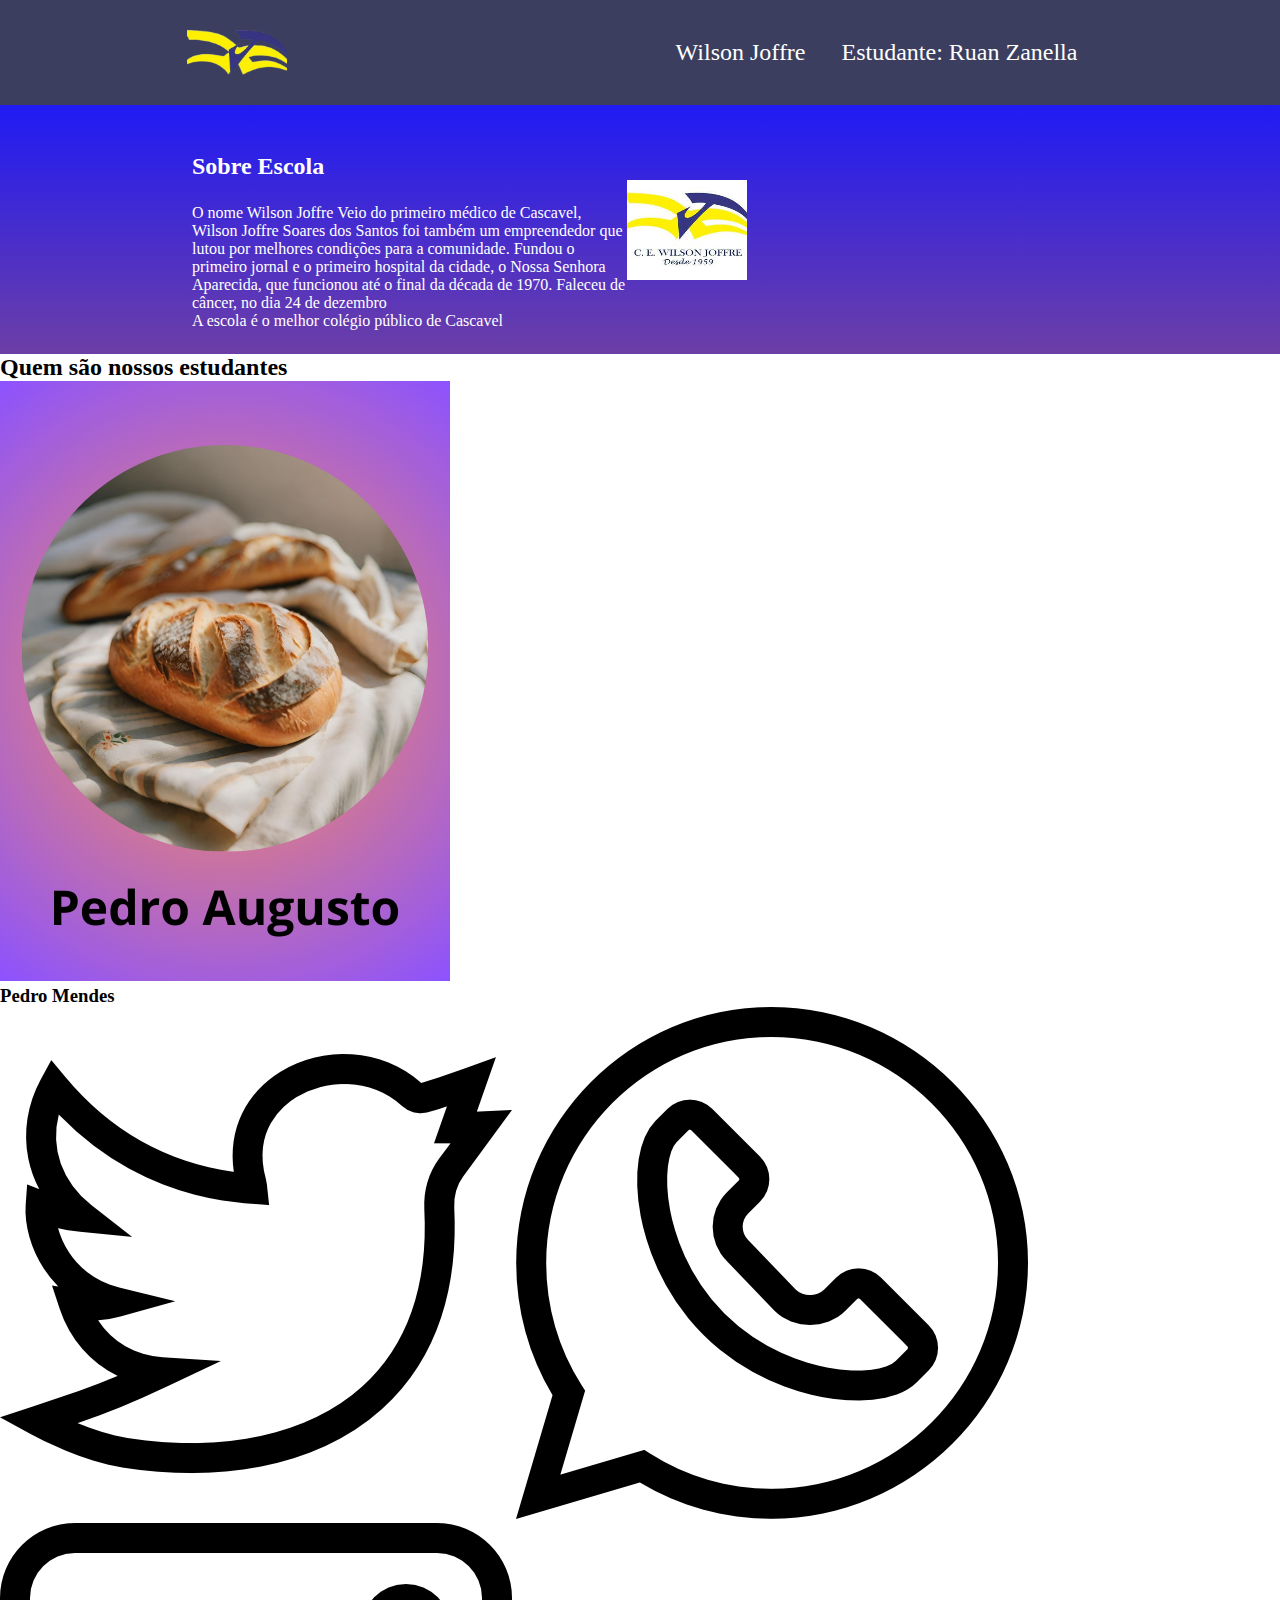
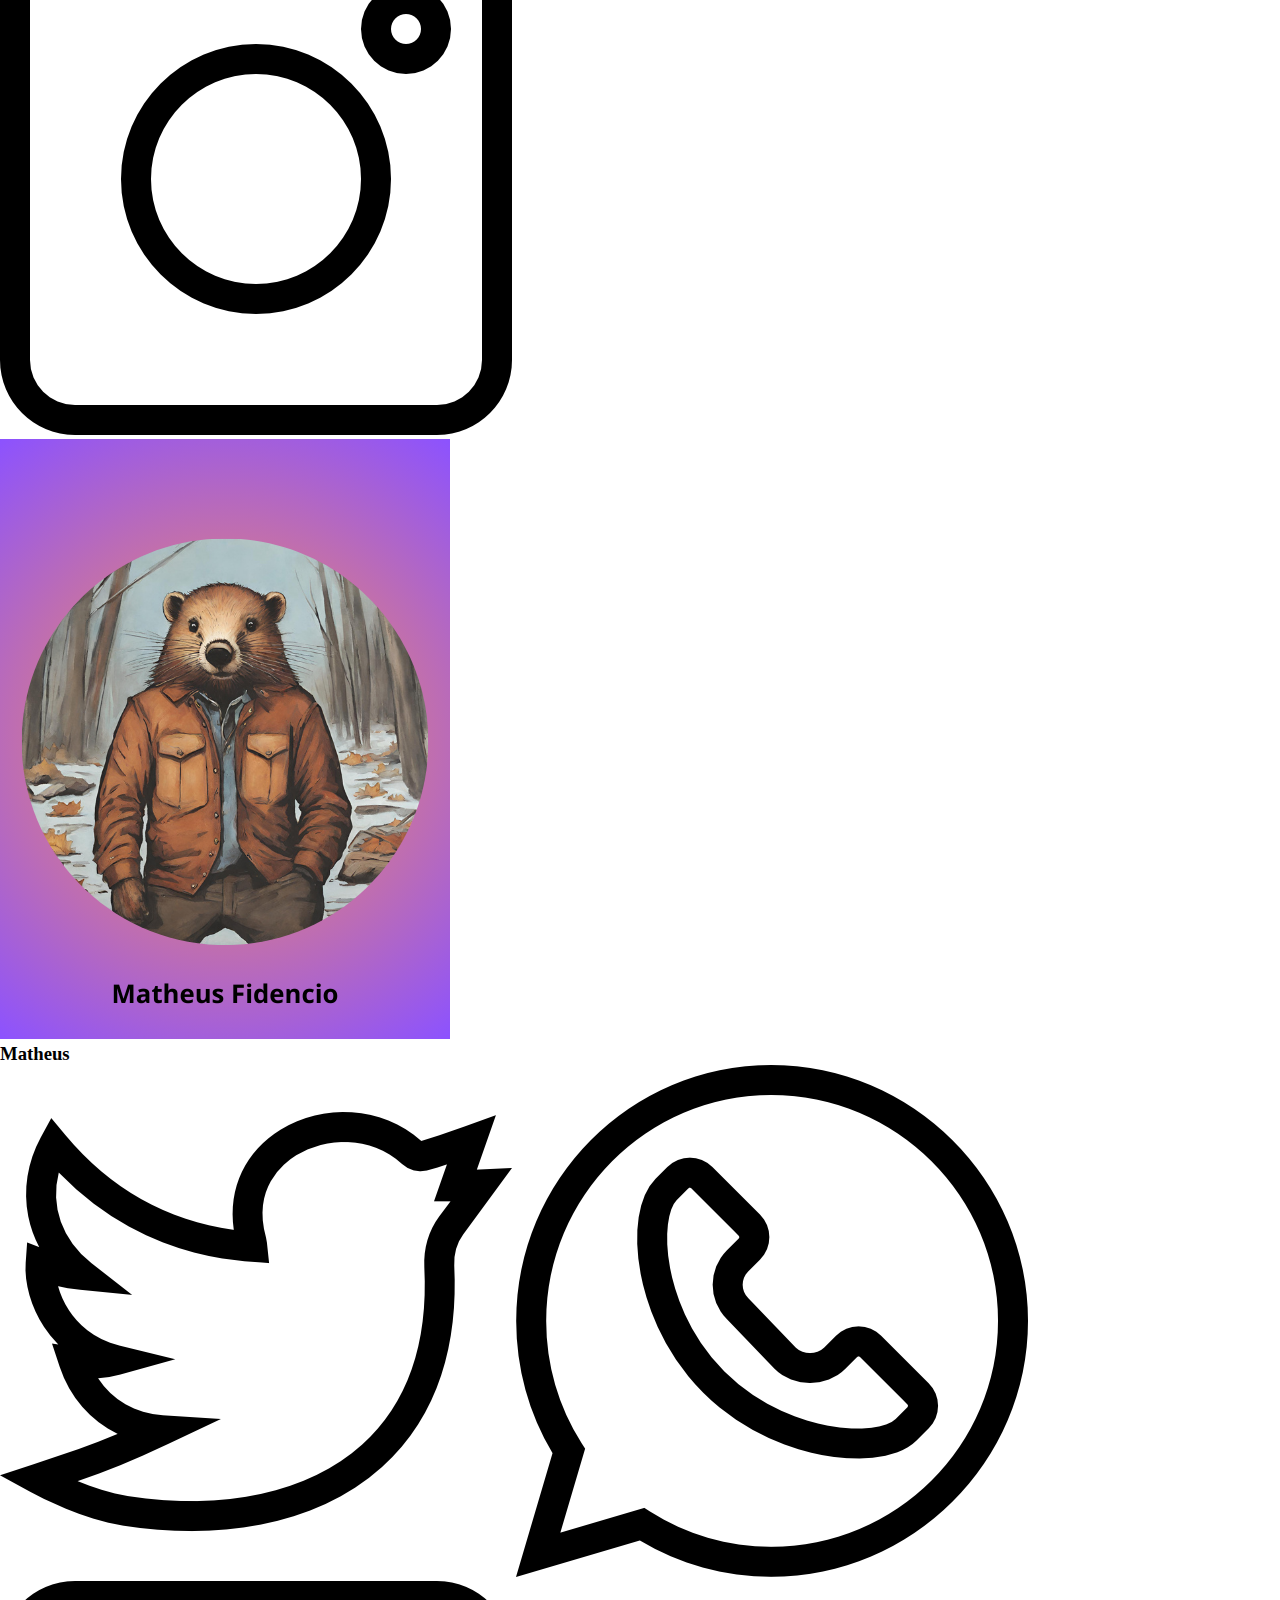
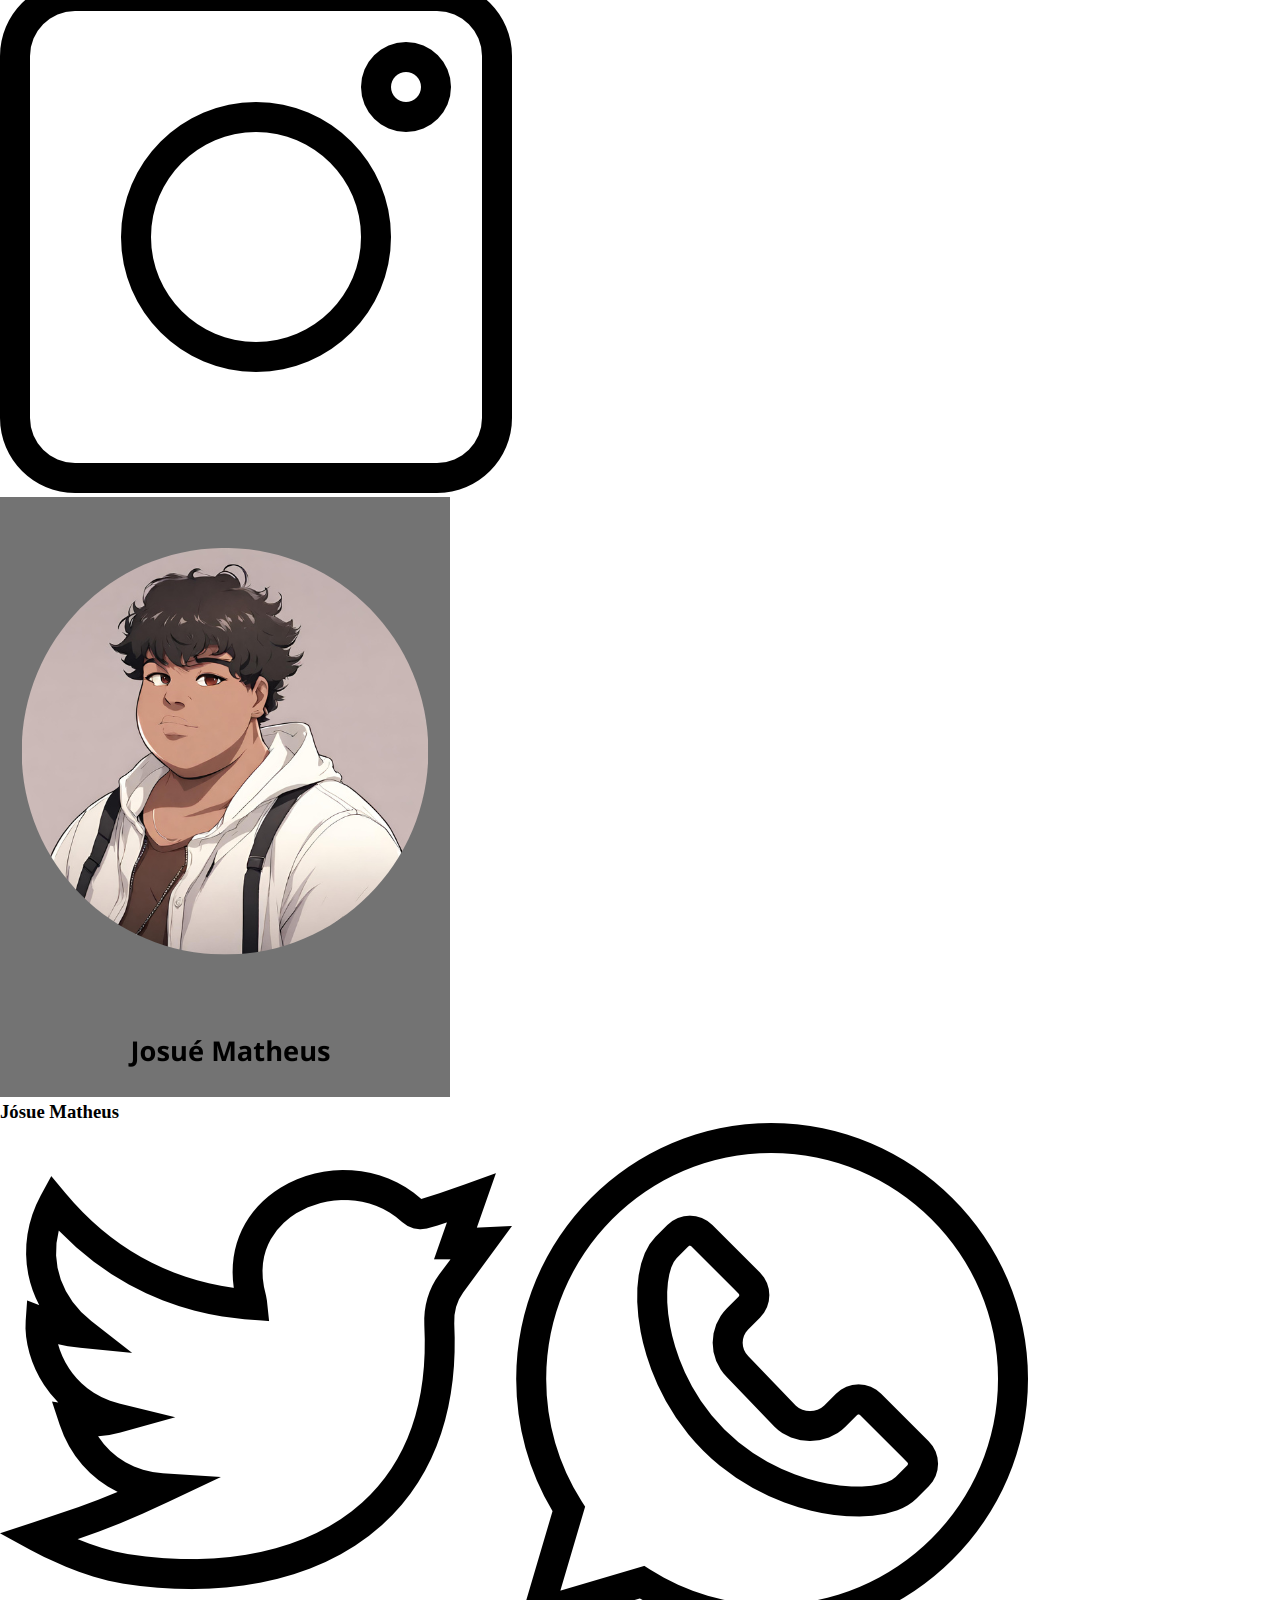
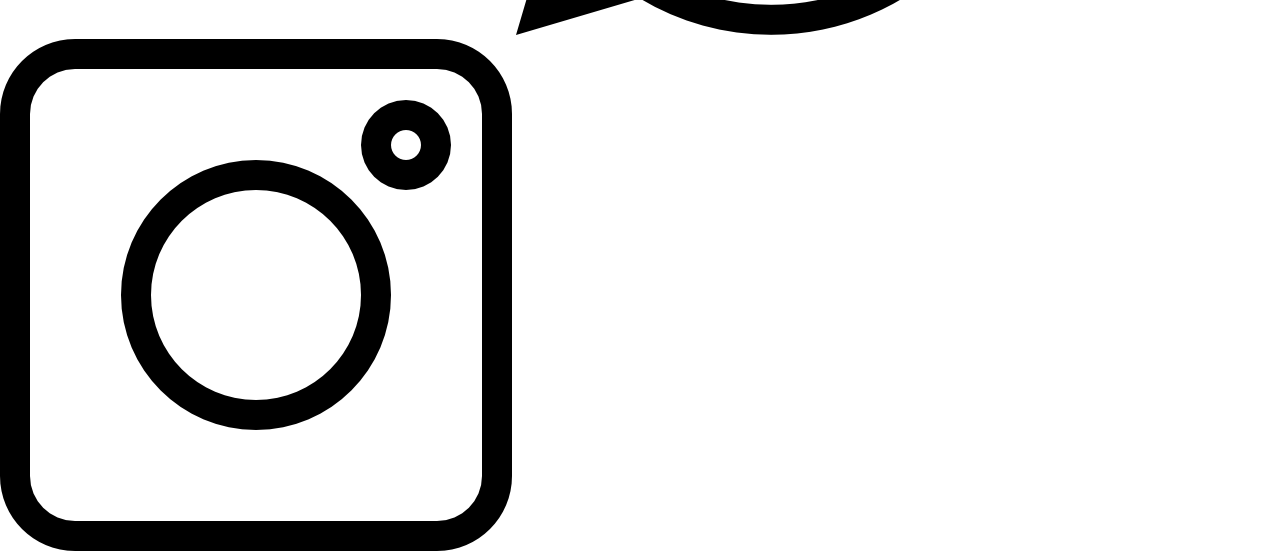
==== index.html @ 590acb81 "af" ====
<!DOCTYPE html>
<html lang="port-br">

<head>
    <meta charset="UTF-8">
    <meta name="viewport" content="width=device-width, initial-scale=1.0">
    <title>Wilson Joffre</title>
    <link rel="stylesheet" href="style.css">

</head>

<body>
    <header class="cabecario">
        <img class="imagem-cabecario" src=index-removebg-preview.png alt="Logo wilson joffre">
        <ul class="listacabecalho">
            <li class="itemlista">Wilson Joffre</li>
            <li class="itemlista">Estudante: Ruan Zanella</li>
        </ul>

    </header>
    <section class="escola">
        <div class="escoola-div-conteudo">
            <h2 class="escola-titulo"> Sobre Escola </h2>
            <p class="escola-texto-um">O nome Wilson Joffre Veio do primeiro médico de Cascavel, Wilson Joffre Soares
                dos
                Santos foi também um empreendedor que lutou por melhores condições para a comunidade. Fundou o primeiro
                jornal e o primeiro hospital da cidade, o Nossa Senhora Aparecida, que funcionou até o final da década
                de
                1970. Faleceu de câncer, no dia 24 de dezembro </p>
                <p class="escola-texto-dois">A escola é o melhor colégio público de Cascavel</p>

        </div>
        <img src="ín1dice.jpeg" alt="logo da escola" class="escolaimg">
    </section>
    <section class="estudante">
        <h2 class="estudante-titulo">Quem são nossos estudantes </h2>
        <div class="estudante-div">
            <img class="estudante-img" src="pedi9e.png" alt="">
            <h3 class="estudante-nome">Pedro Mendes</h3>
            <img src="twitter.png" alt="" class="estudante-icone">
            <img src="whatsapp.png" alt="" class="estudante-icone">
            <img src="instagram.png" alt="" class="estudante-icone">
        </div>
        <div class="estudante-div">
            <img class="estudante-img" src="Castor.png" alt="">
            <h3 class="estudante-nome">Matheus</h3>
            <img src="twitter.png" alt="" class="estudante-icone">
            <img src="whatsapp.png" alt="" class="estudante-icone">
            <img src="instagram.png" alt="" class="estudante-icone">
        </div>
        <div class="estudante-div">
            <img class="estudante-img" src="JOJO.png" alt="">
            <h3 class="estudante-nome"> Jósue Matheus</h3>
            <img src="twitter.png" alt="" class="estudante-icone">
            <img src="whatsapp.png" alt="" class="estudante-icone">
            <img src="instagram.png" alt="" class="estudante-icone">
        </div>

    </section>
</body>

</html>
---- style.css ----
*{
    margin: 0;
    padding: 0;

}

:root{
--amarelo:#4E4F32;
--midamarelo:#EBEF31;
--amarelomeio:#C8CB1F;
--Azul:#282FD7;

}
.cabecario{
    background-color:#3B3E5E;
    display: flex;
    justify-content: space-around;
    padding: 24px 0;
    align-items: center;
    color: #FFFFFF;


}
 .imagem-cabecario{
width: 100px

 }
 .itemlista {
    display: inline-block;
    margin: 0 16px;
    font-size: 24px;

 }
 .escolaimg{
    width: 120px;
    height: 100px;


 }
 .escola{
    background-image:linear-gradient( #201BF4, #6C3EA6);
    display: flex;
    align-items: center;
    padding: 24px 0;
    color:#FFFFFF;
    padding-left: 15%;
    
 }
.escoola-div-conteudo{

   width: 40%;

}
.escola-titulo{

   padding: 24px 0;

}
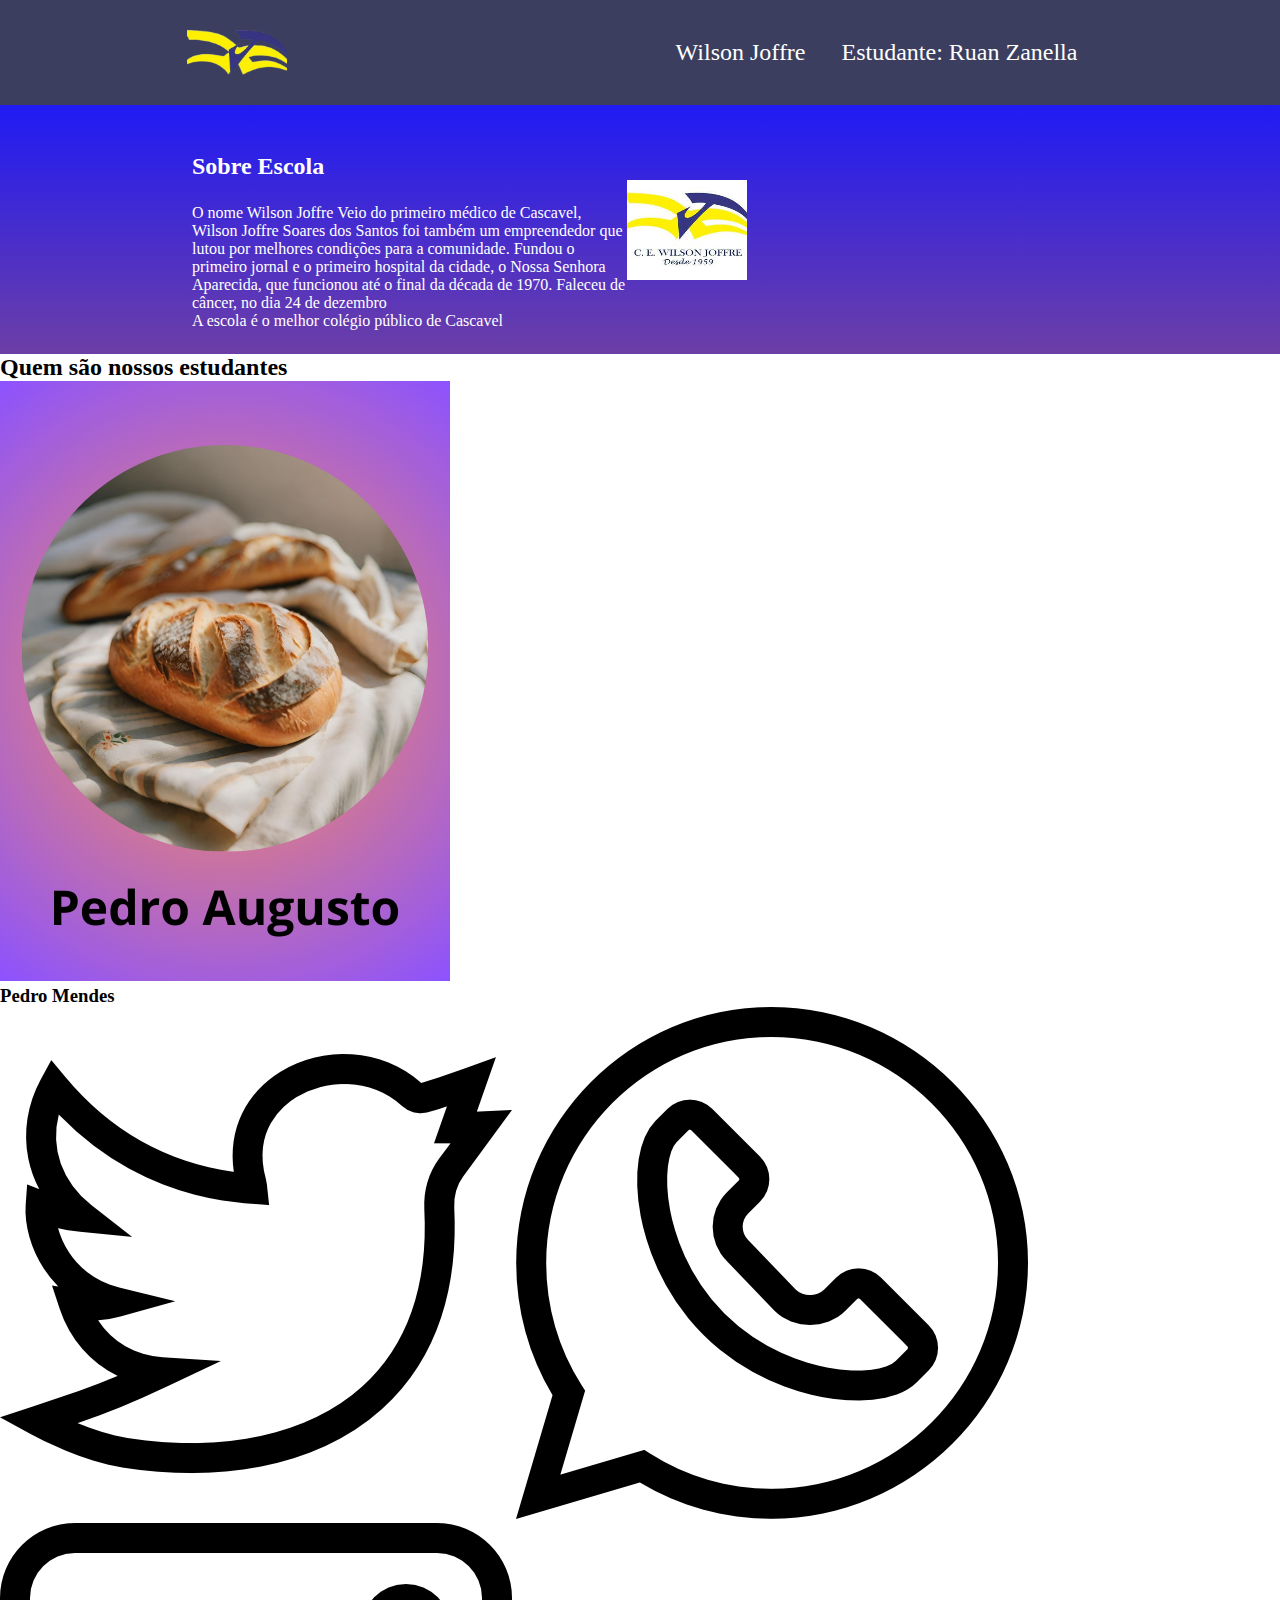
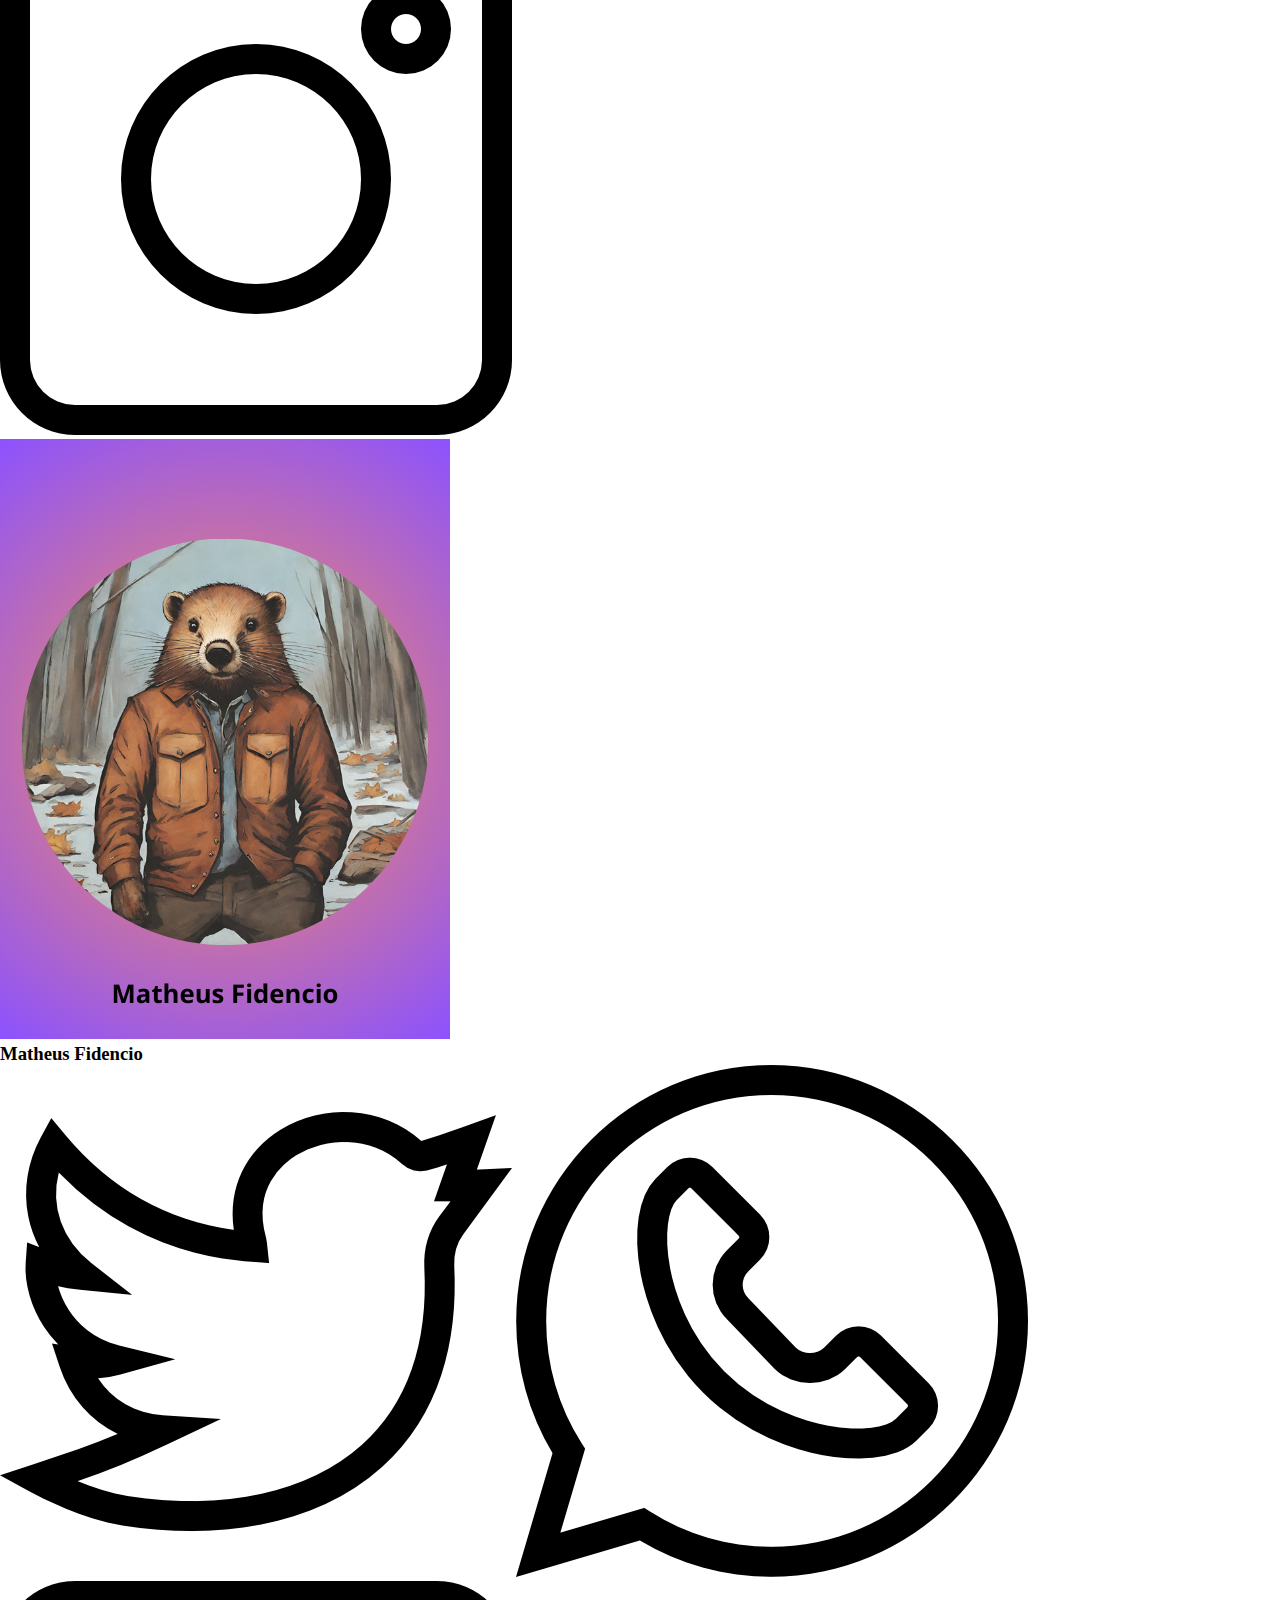
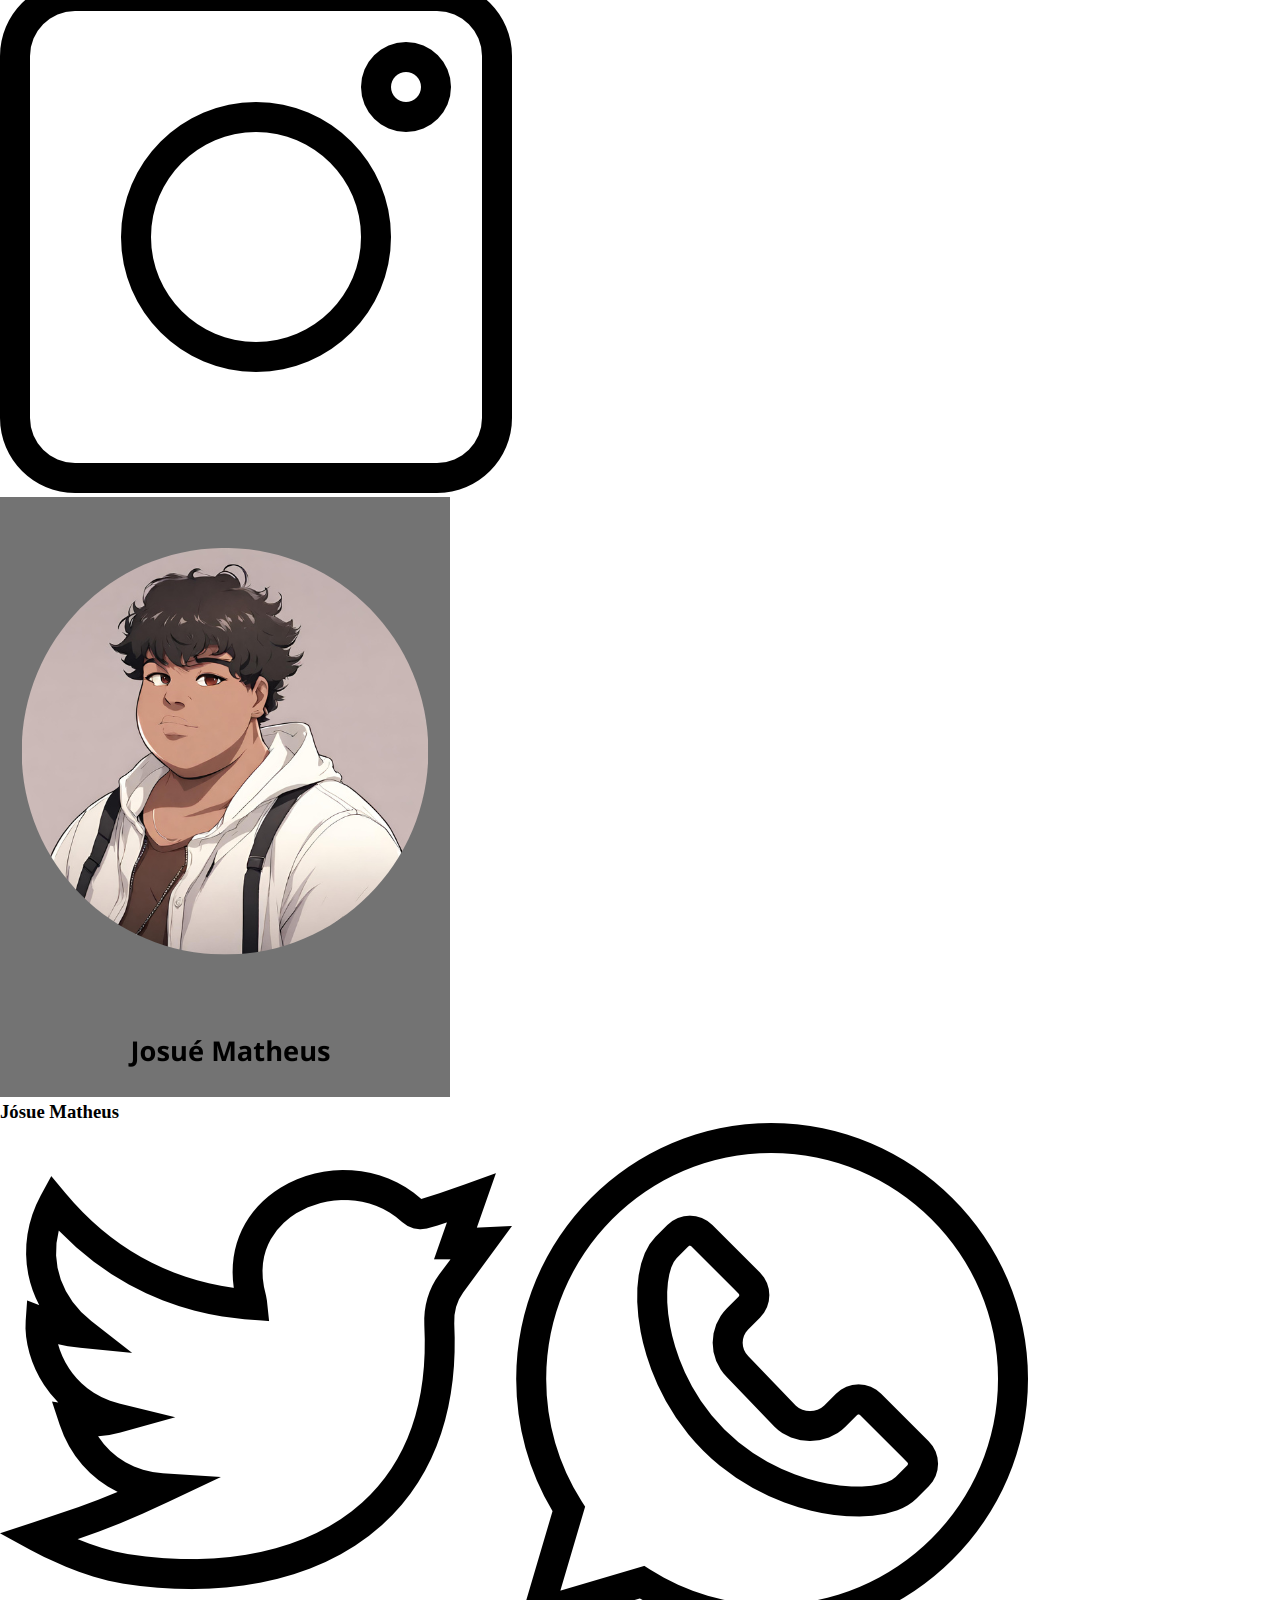
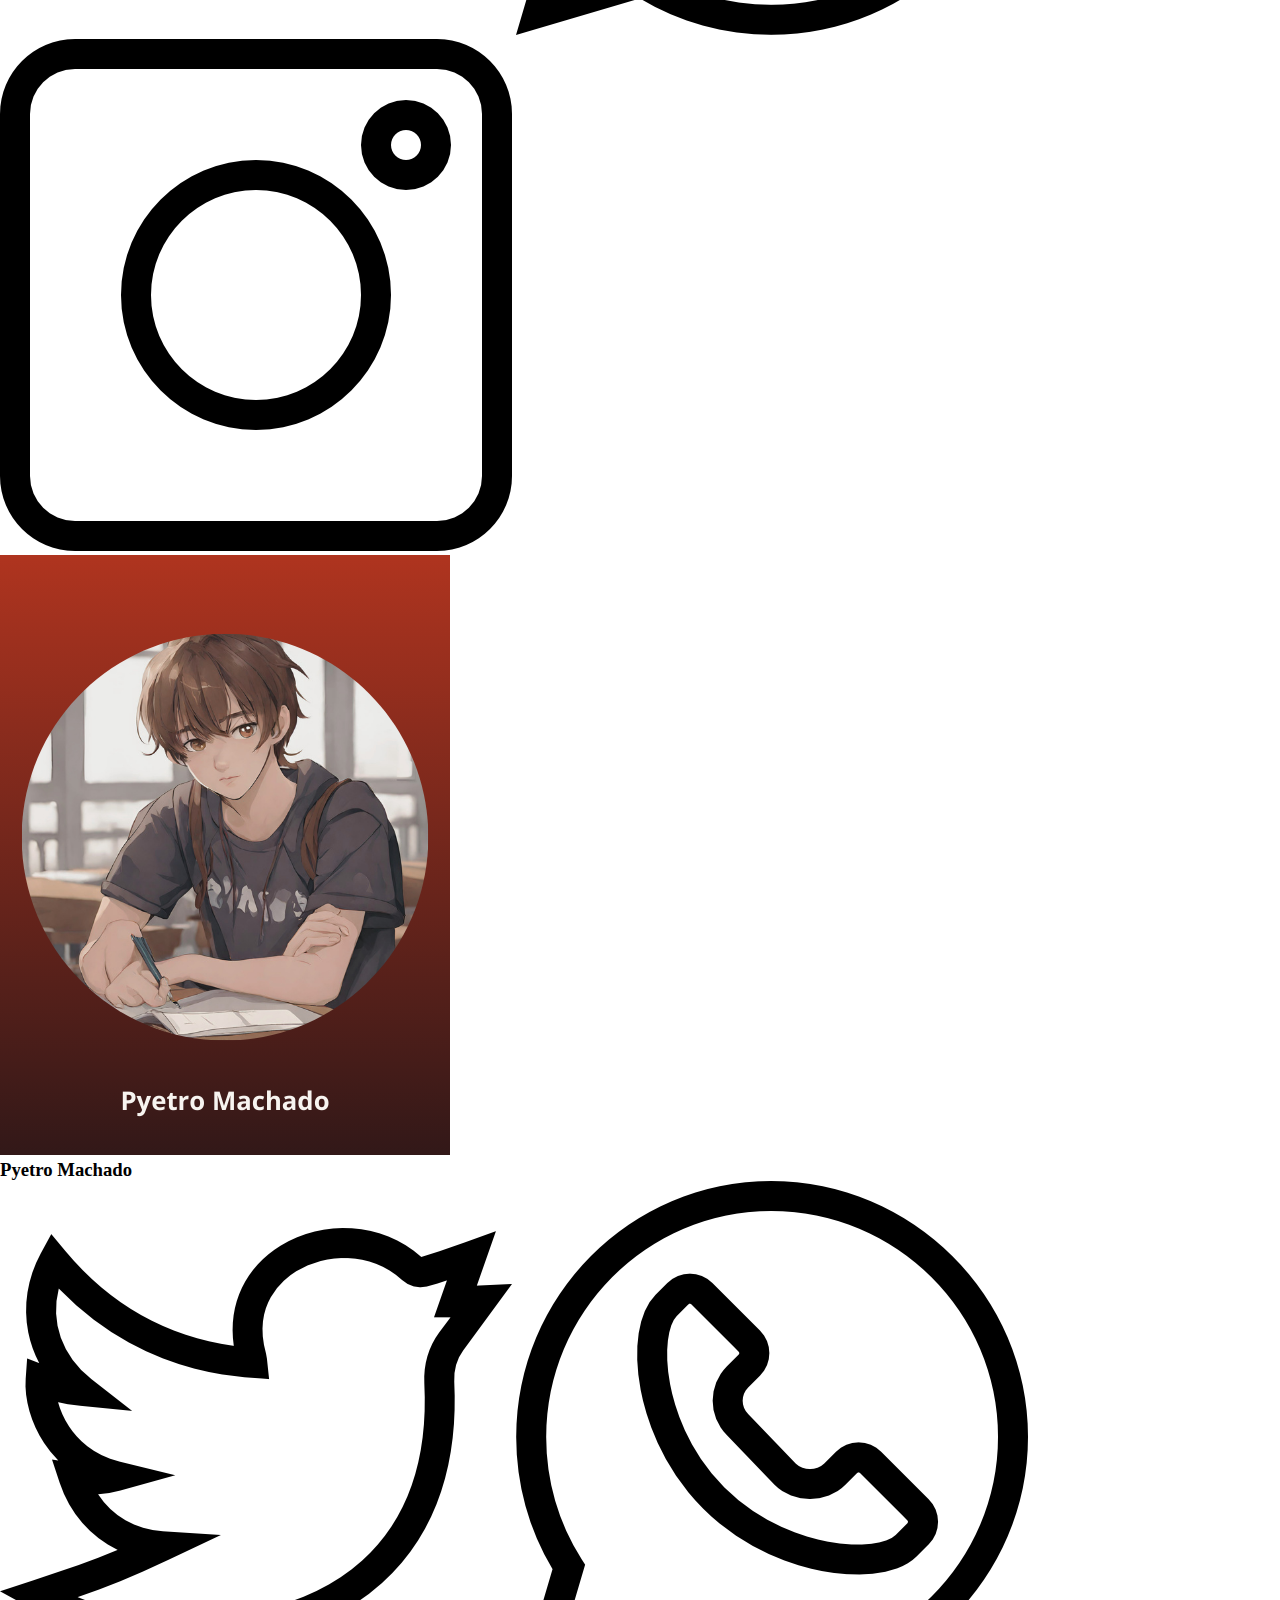
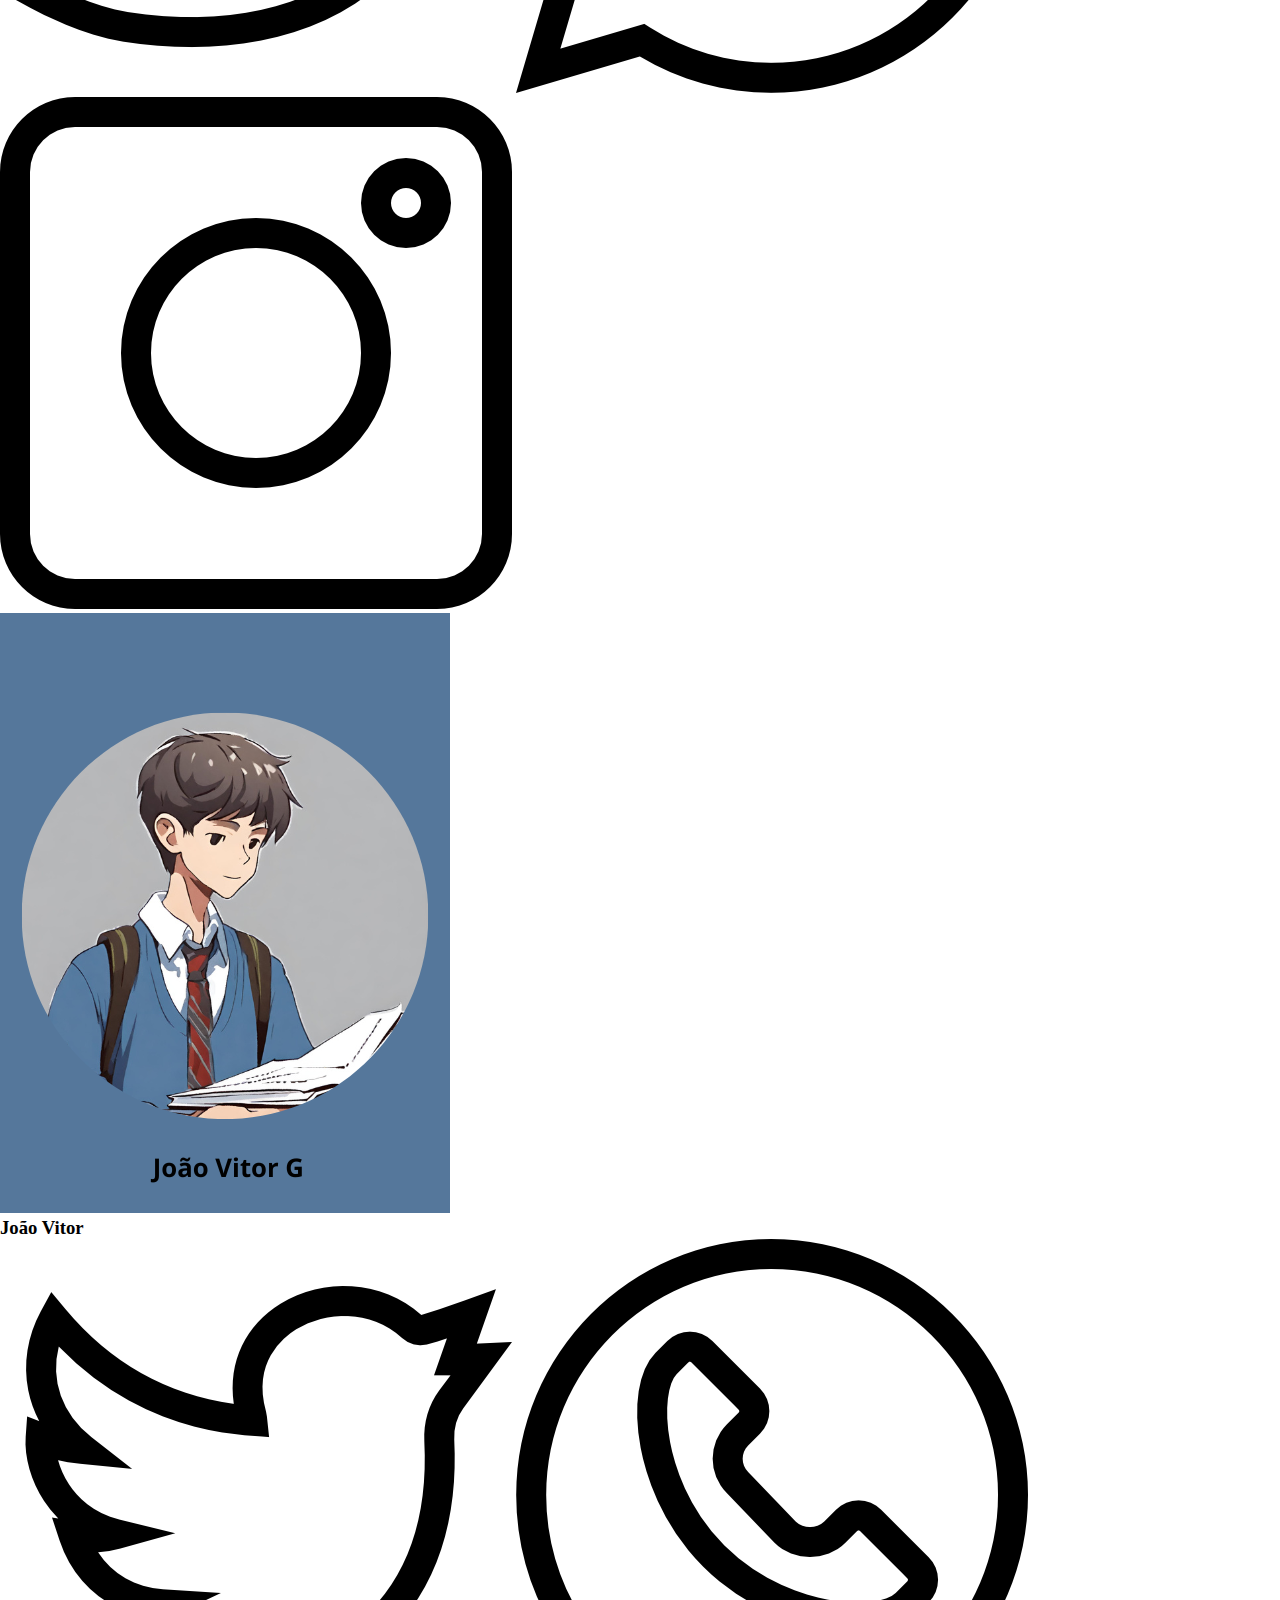
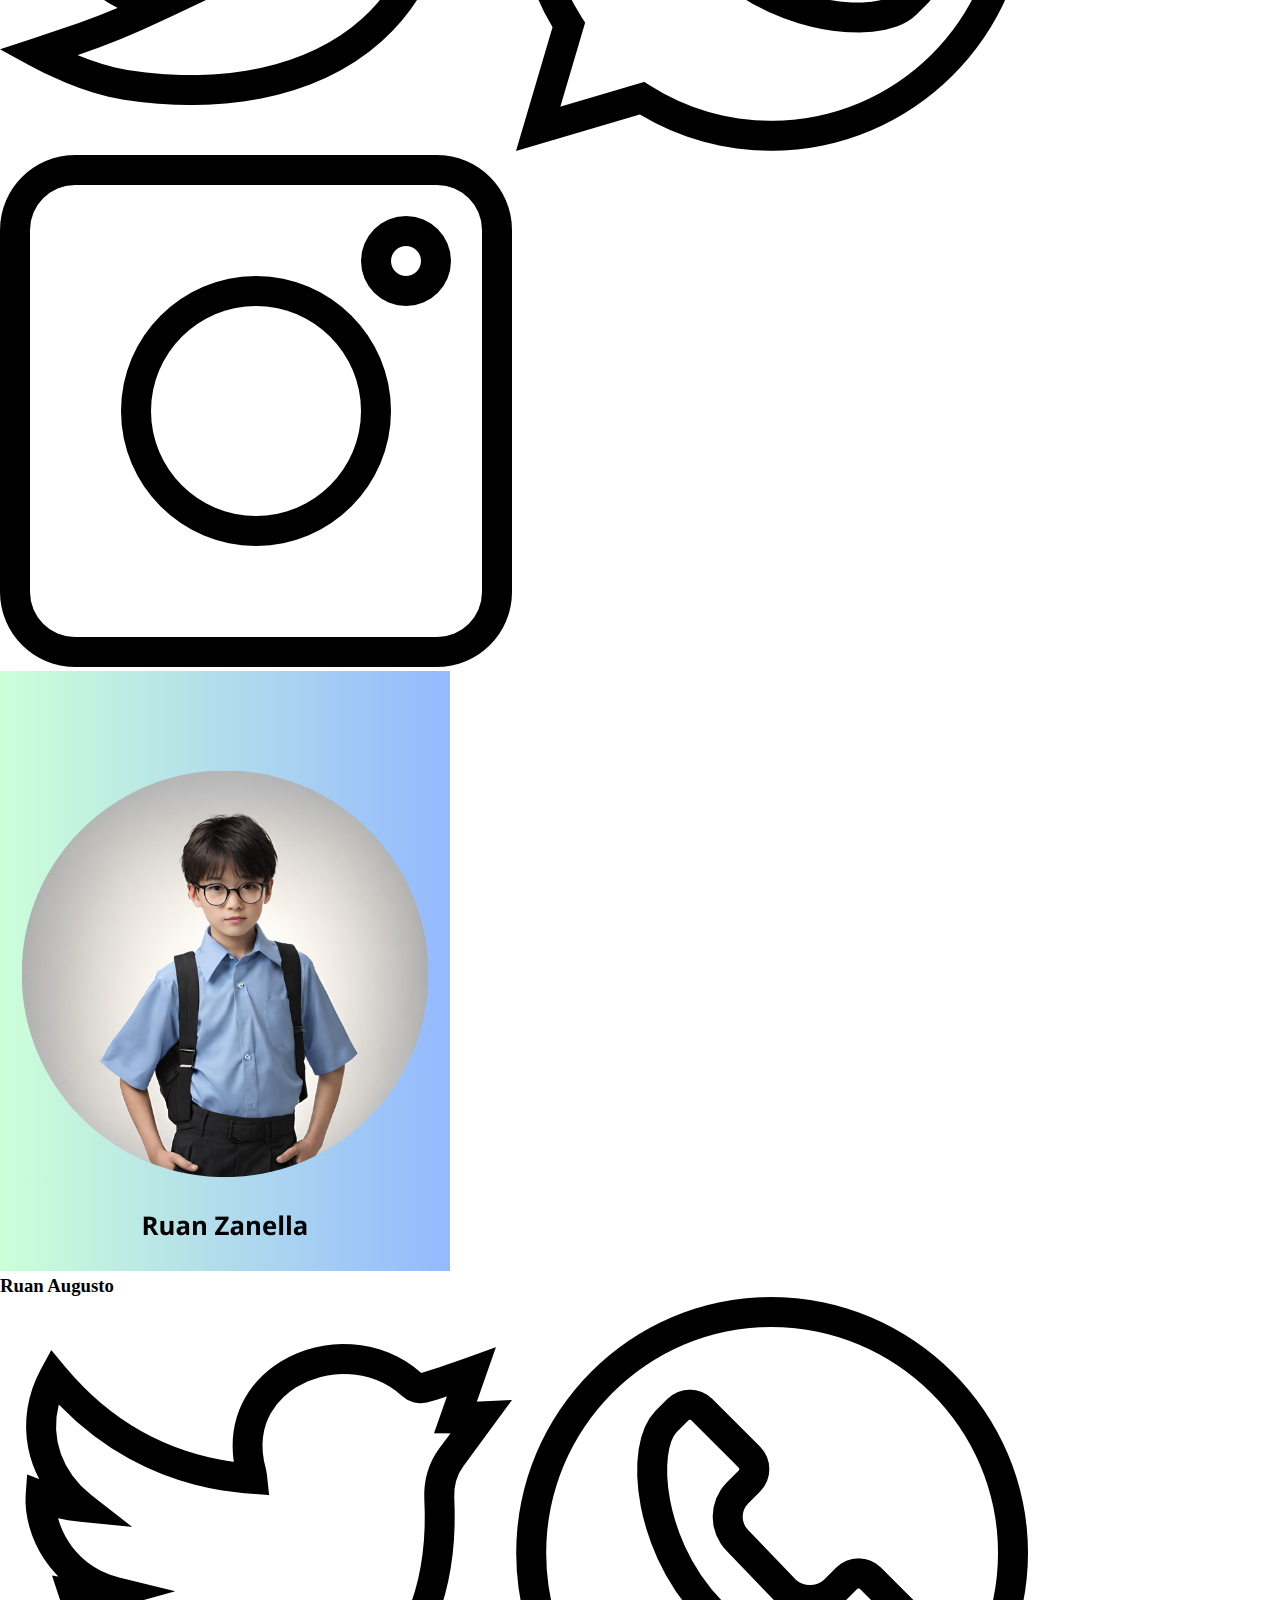
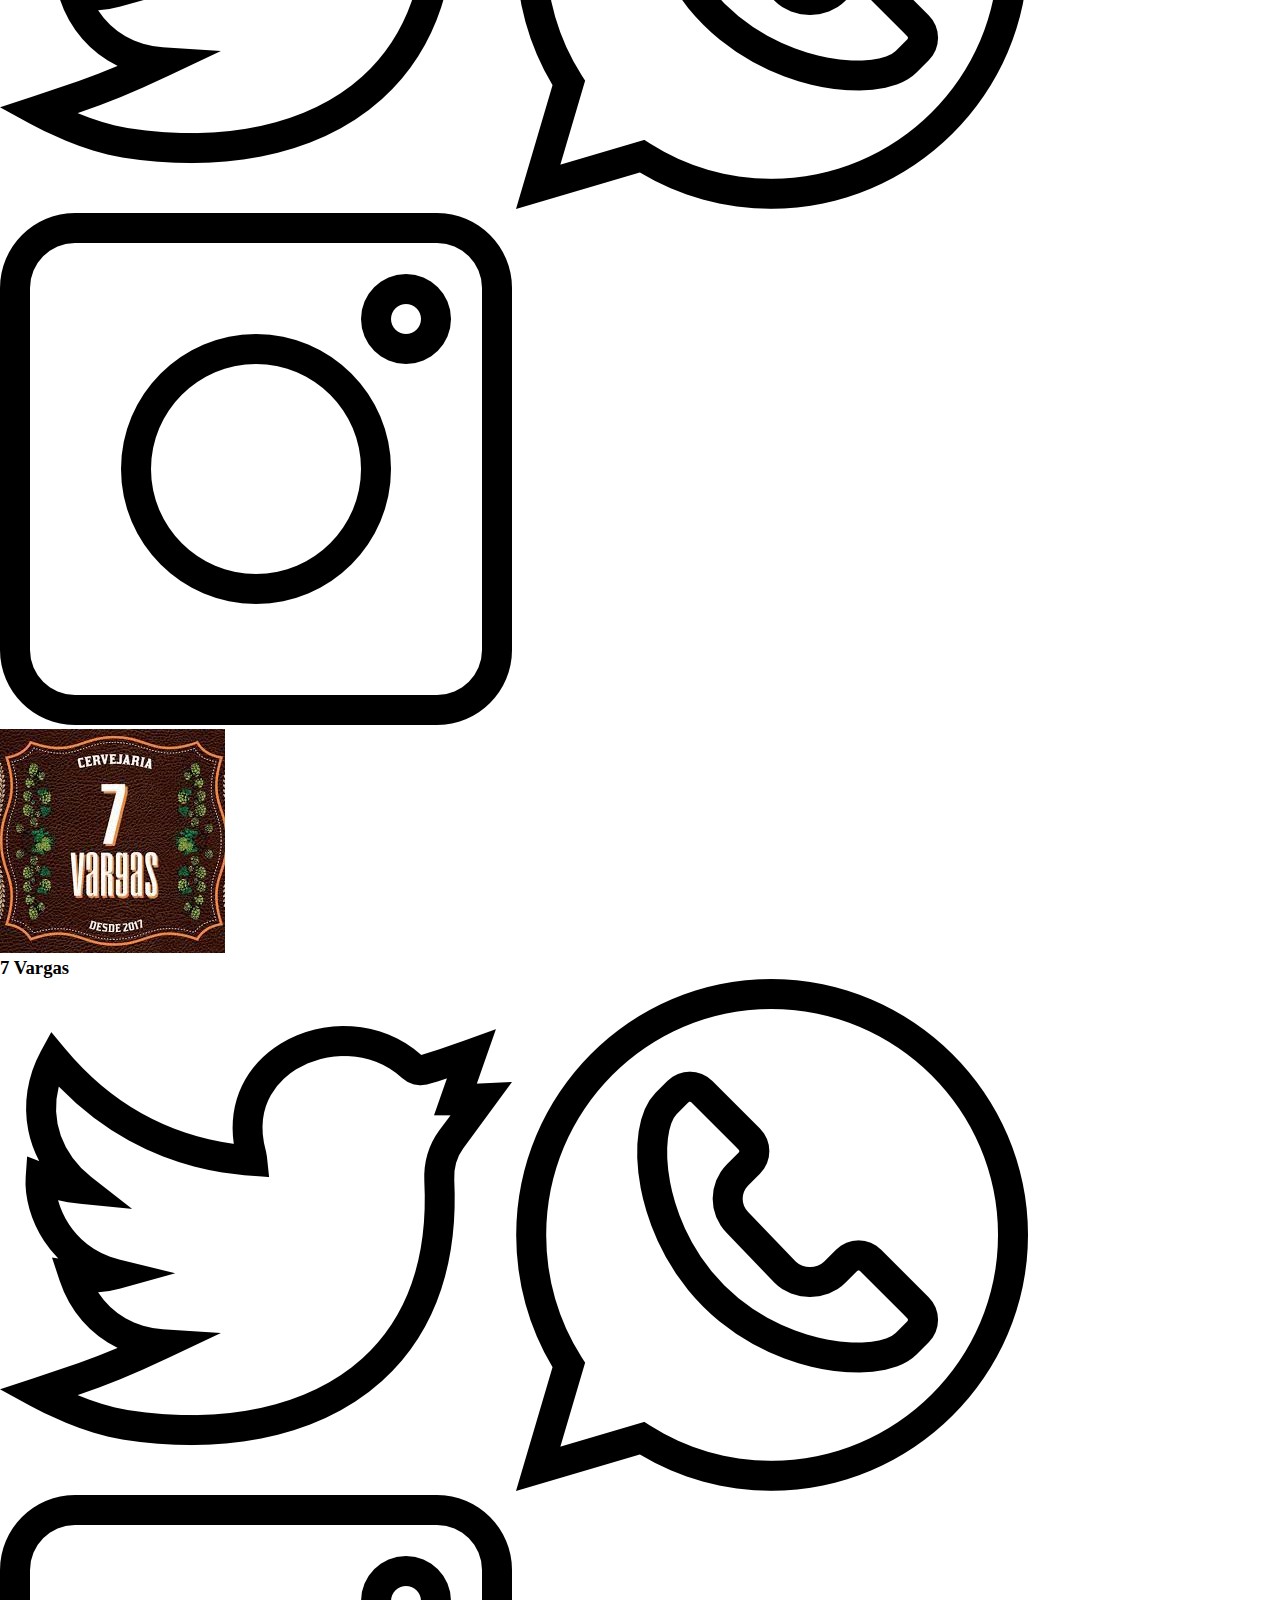
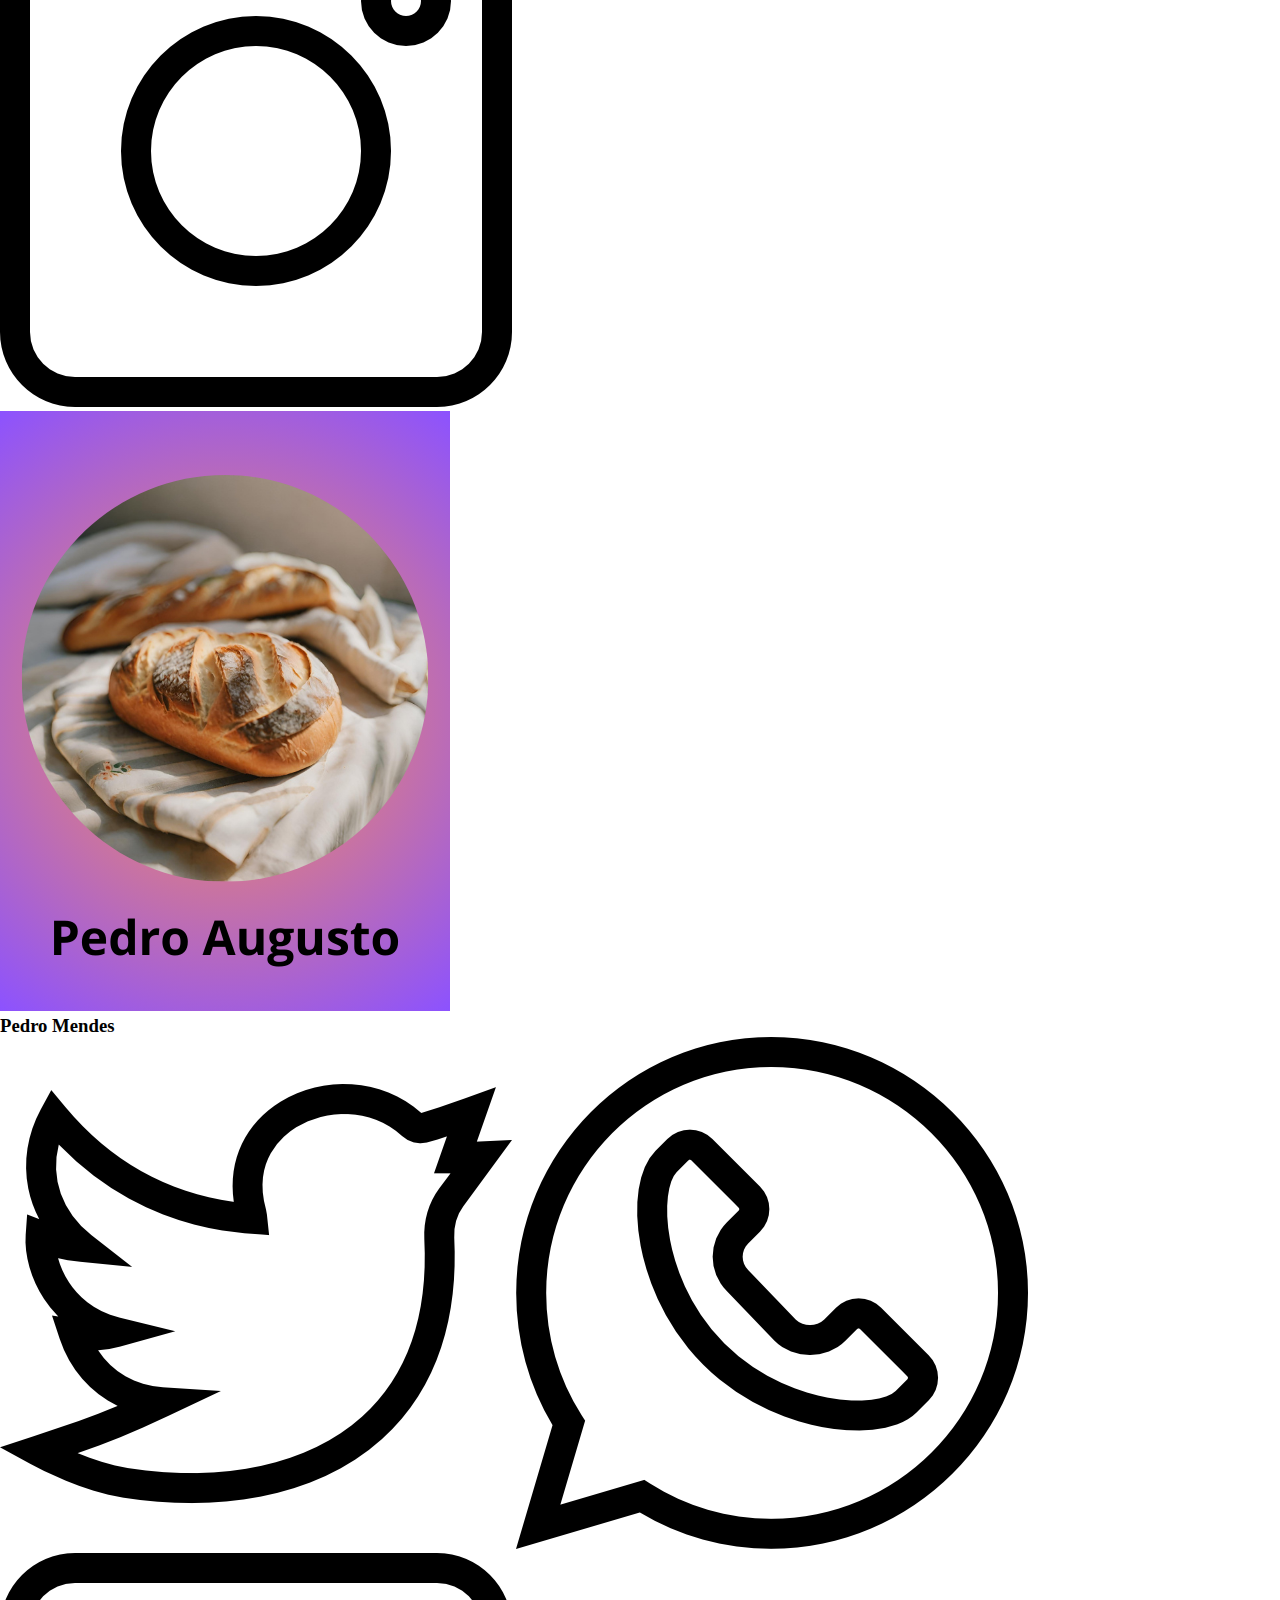
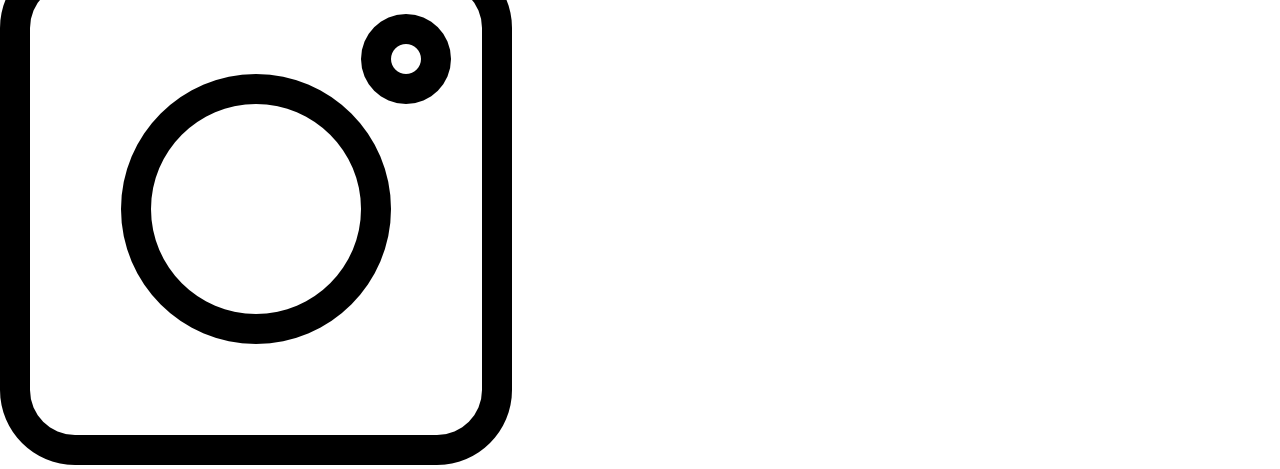
==== commit 850d38a5: "retre" ====
--- a/index.html
+++ b/index.html
@@ -43,7 +43,7 @@
         </div>
         <div class="estudante-div">
             <img class="estudante-img" src="Castor.png" alt="">
-            <h3 class="estudante-nome">Matheus</h3>
+            <h3 class="estudante-nome">Matheus Fidencio </h3>
             <img src="twitter.png" alt="" class="estudante-icone">
             <img src="whatsapp.png" alt="" class="estudante-icone">
             <img src="instagram.png" alt="" class="estudante-icone">
@@ -55,6 +55,41 @@
             <img src="whatsapp.png" alt="" class="estudante-icone">
             <img src="instagram.png" alt="" class="estudante-icone">
         </div>
+        <div class="estudante-div">
+            <img class="estudante-img" src="Pyetro.png" alt="">
+            <h3 class="estudante-nome">Pyetro Machado</h3>
+            <img src="twitter.png" alt="" class="estudante-icone">
+            <img src="whatsapp.png" alt="" class="estudante-icone">
+            <img src="instagram.png" alt="" class="estudante-icone">
+        </div>
+        <div class="estudante-div">
+            <img class="estudante-img" src="Joao vitor g (1).png" alt="">
+            <h3 class="estudante-nome">João Vitor</h3>
+            <img src="twitter.png" alt="" class="estudante-icone">
+            <img src="whatsapp.png" alt="" class="estudante-icone">
+            <img src="instagram.png" alt="" class="estudante-icone">
+        </div>
+        <div class="estudante-div">
+            <img class="estudante-img" src="Ruan.png" alt="">
+            <h3 class="estudante-nome">Ruan Augusto</h3>
+            <img src="twitter.png" alt="" class="estudante-icone">
+            <img src="whatsapp.png" alt="" class="estudante-icone">
+            <img src="instagram.png" alt="" class="estudante-icone">
+        </div>
+        <div class="estudante-div">
+            <img class="estudante-img" src="download.jpeg" alt="">
+            <h3 class="estudante-nome">7 Vargas</h3>
+            <img src="twitter.png" alt="" class="estudante-icone">
+            <img src="whatsapp.png" alt="" class="estudante-icone">
+            <img src="instagram.png" alt="" class="estudante-icone">
+        </div>
+        <div class="estudante-div">
+            <img class="estudante-img" src="pedi9e.png" alt="">
+            <h3 class="estudante-nome">Pedro Mendes</h3>
+            <img src="twitter.png" alt="" class="estudante-icone">
+            <img src="whatsapp.png" alt="" class="estudante-icone">
+            <img src="instagram.png" alt="" class="estudante-icone">
+        </div>
 
     </section>
 </body>
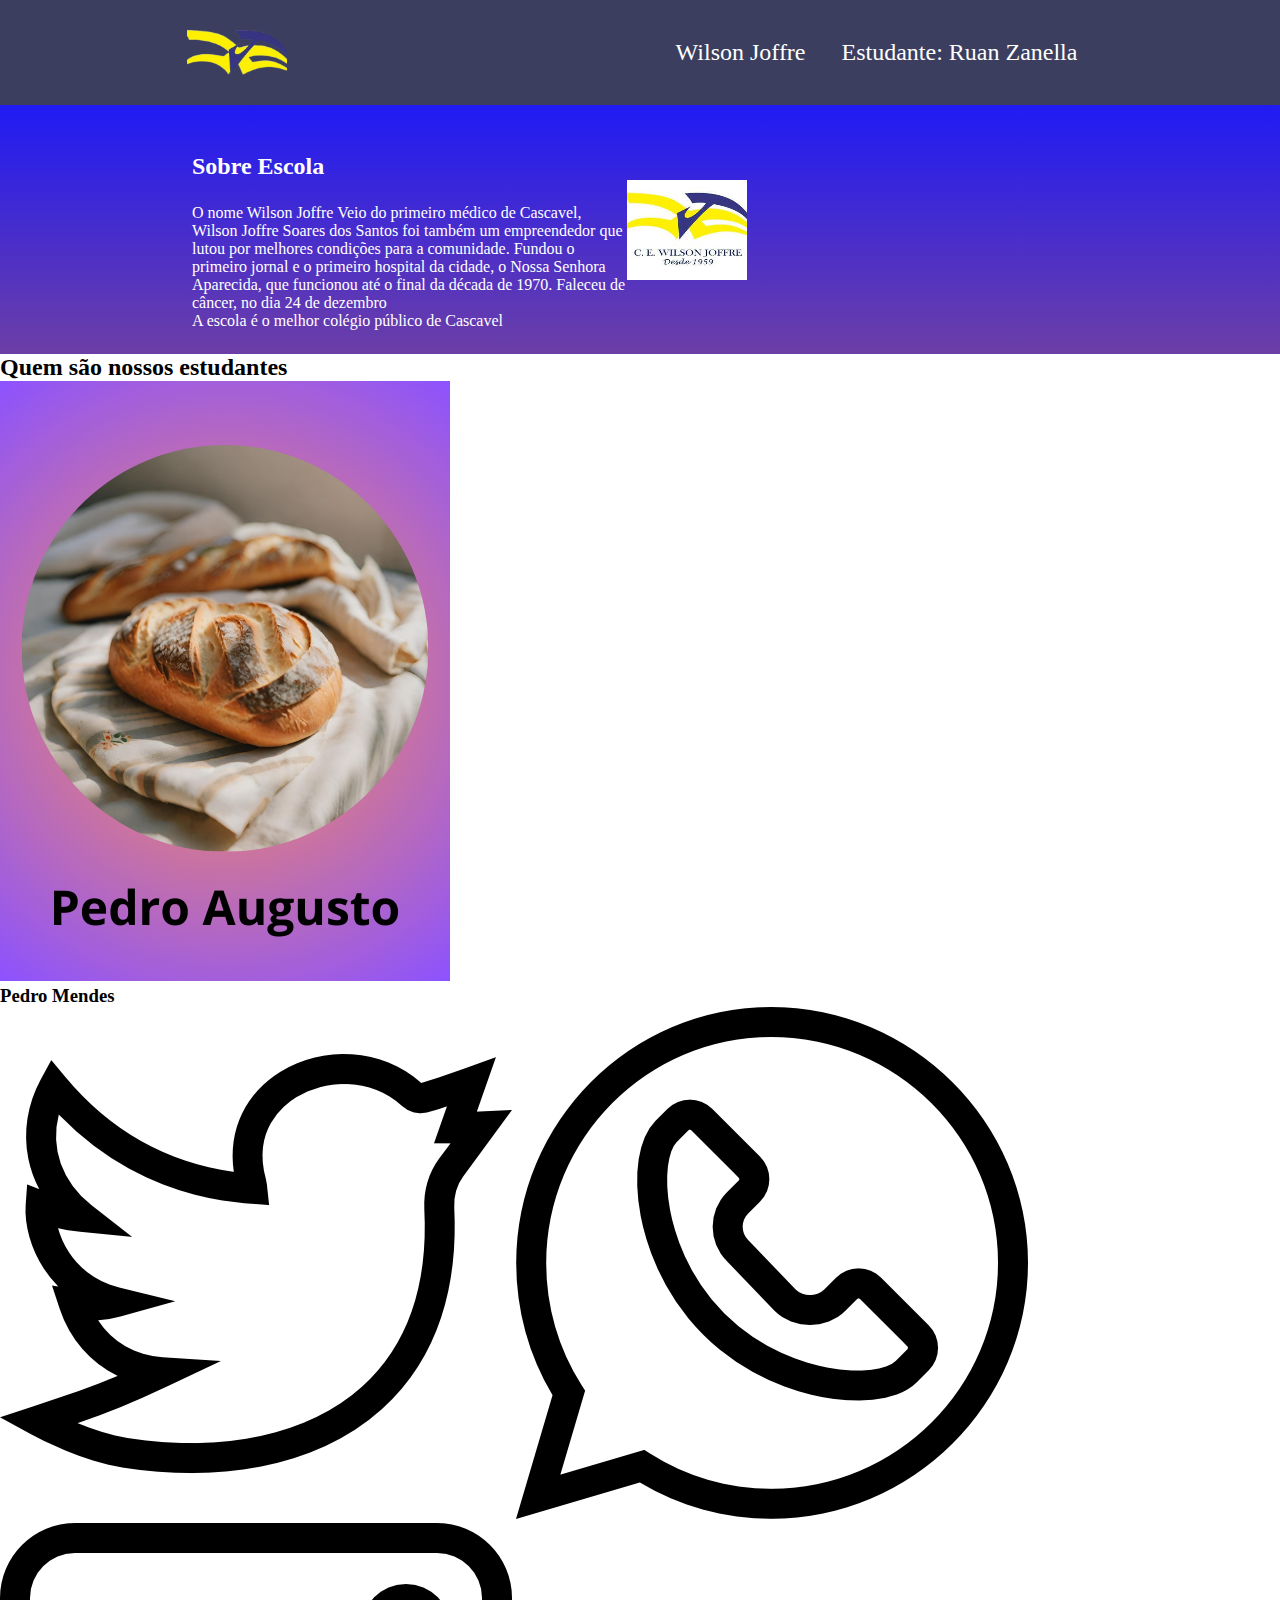
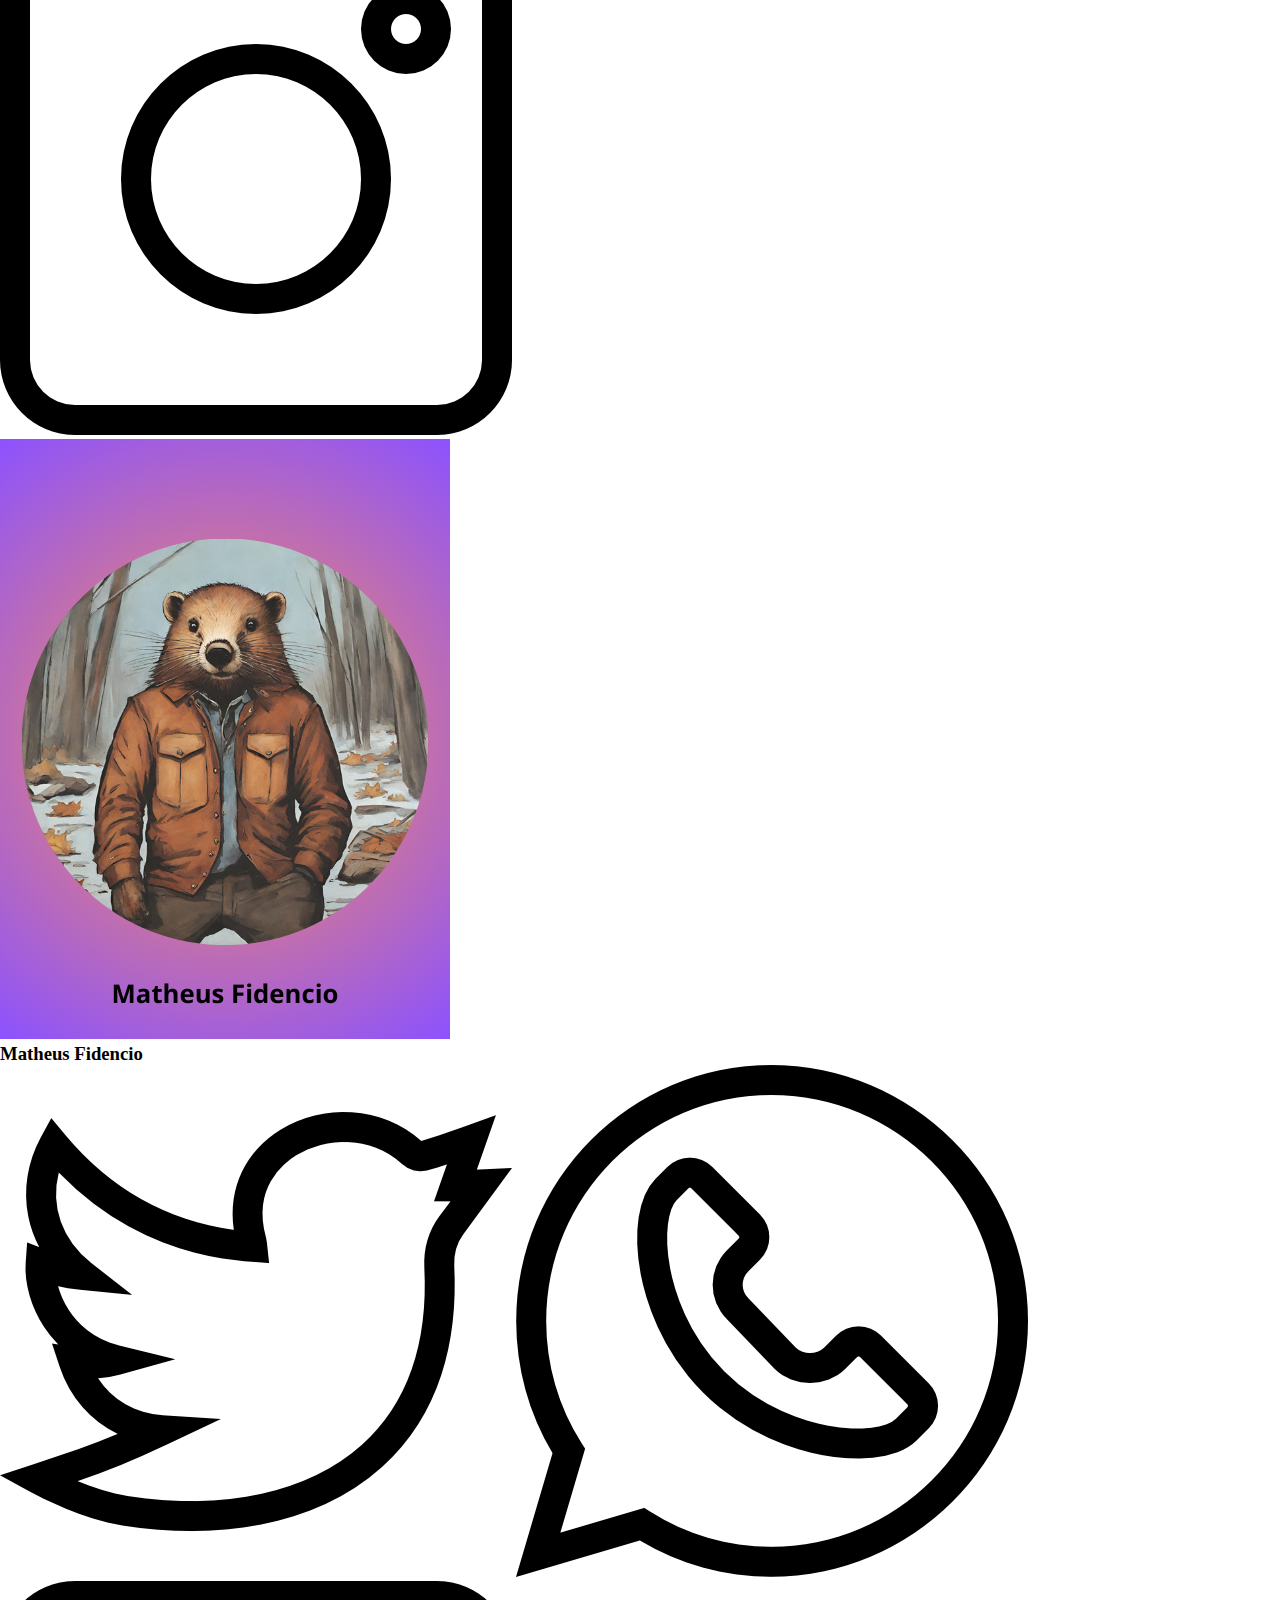
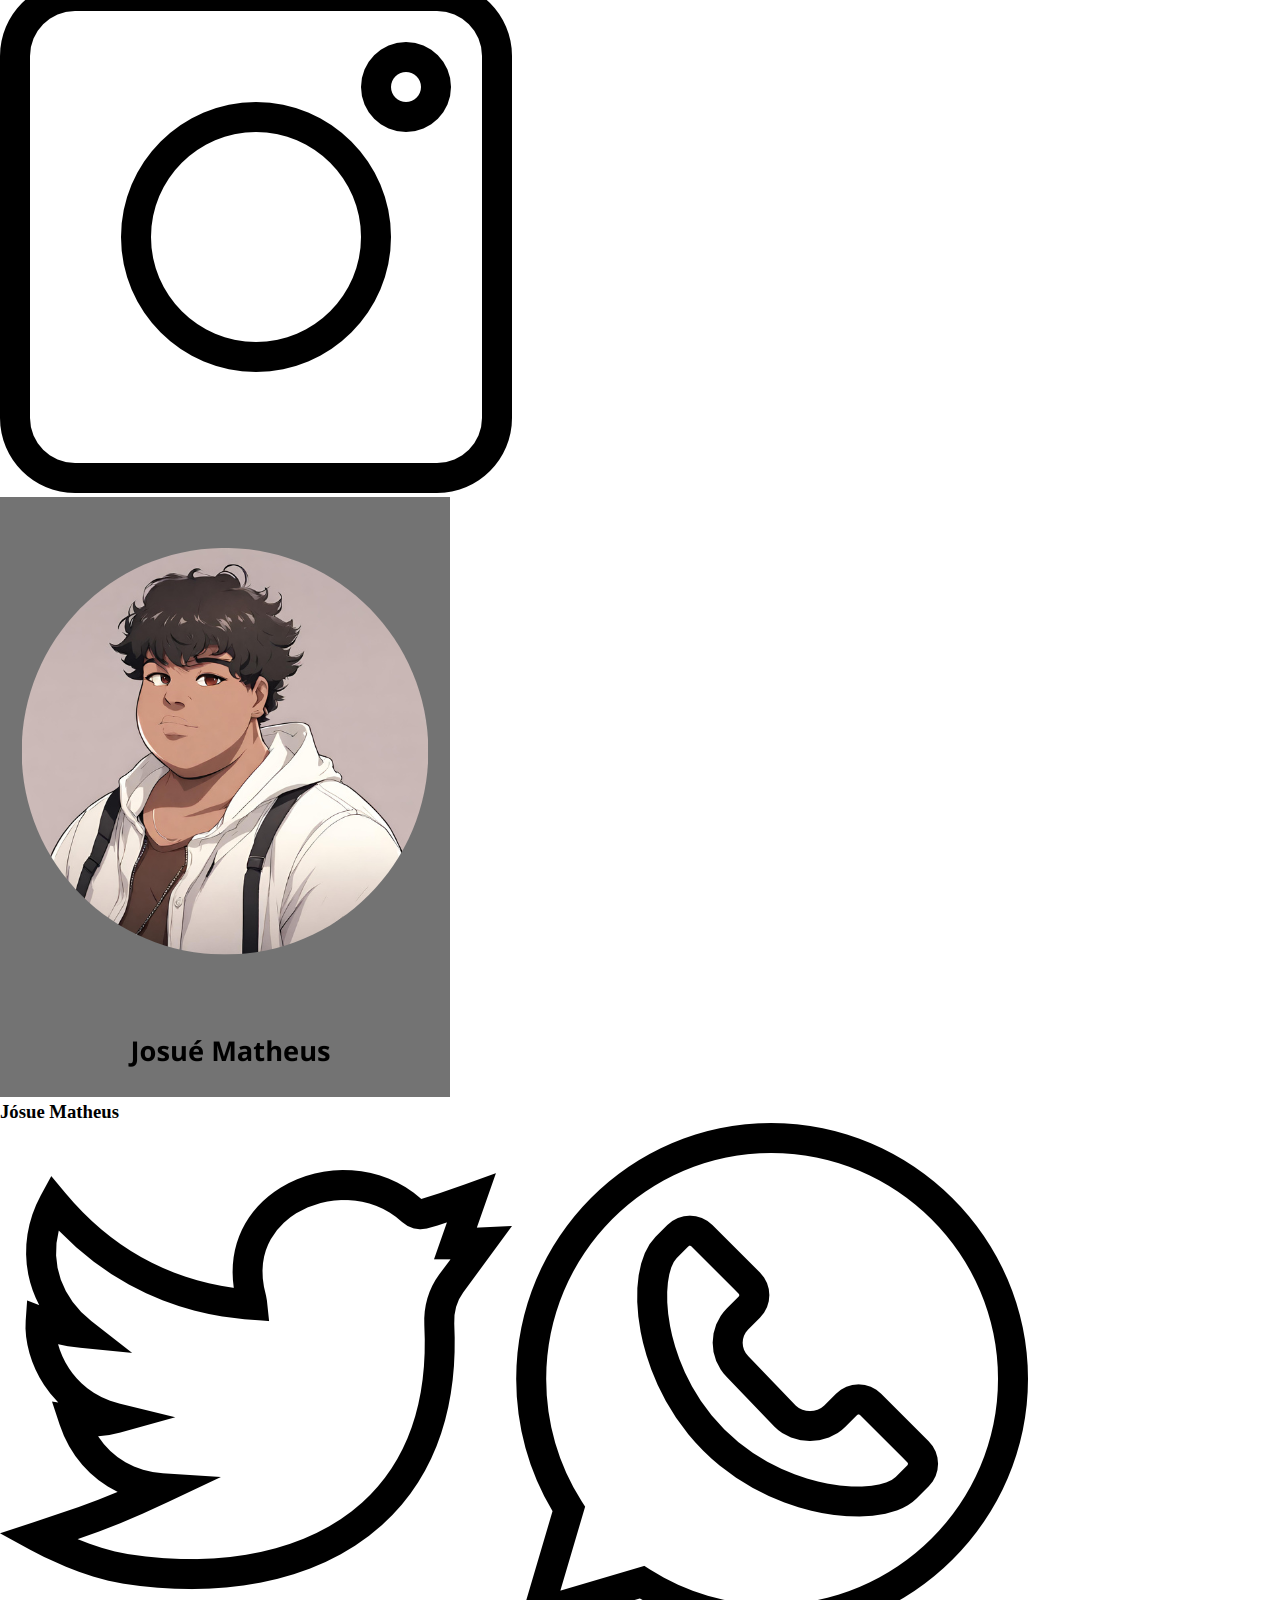
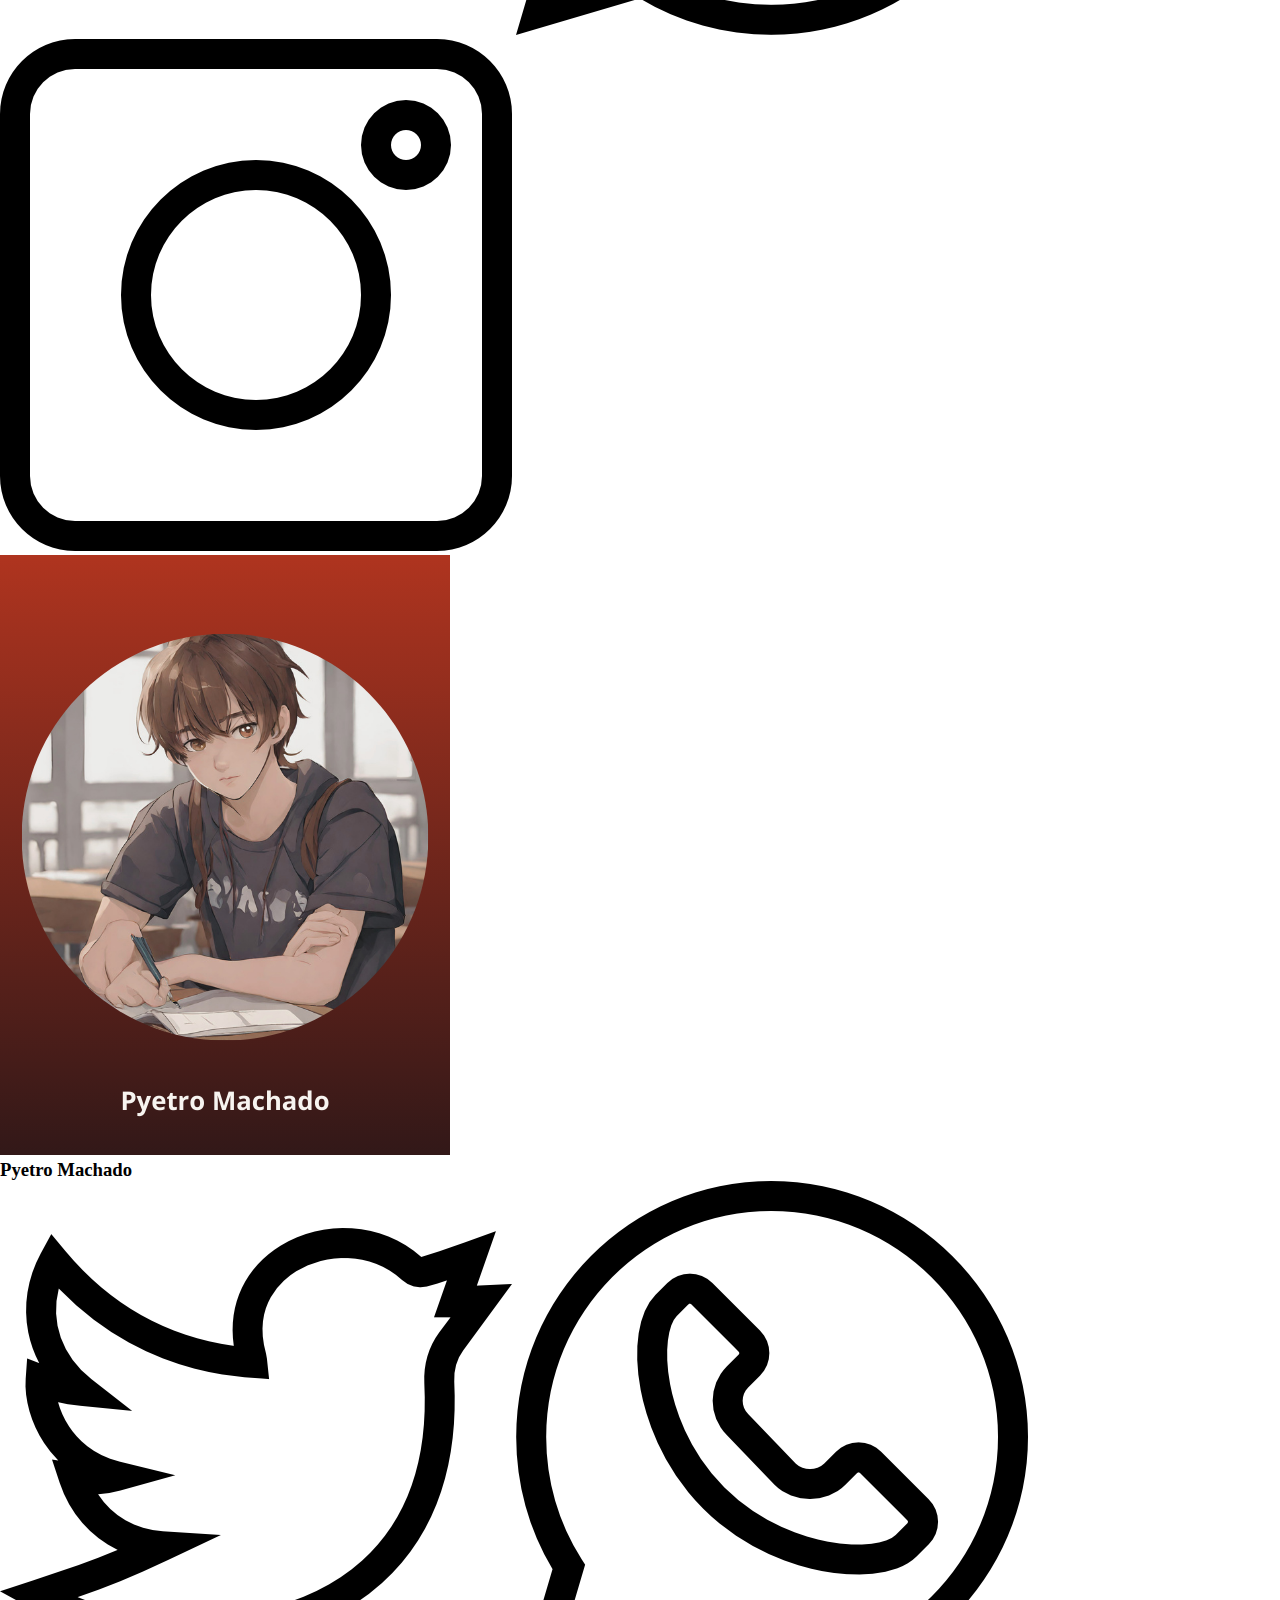
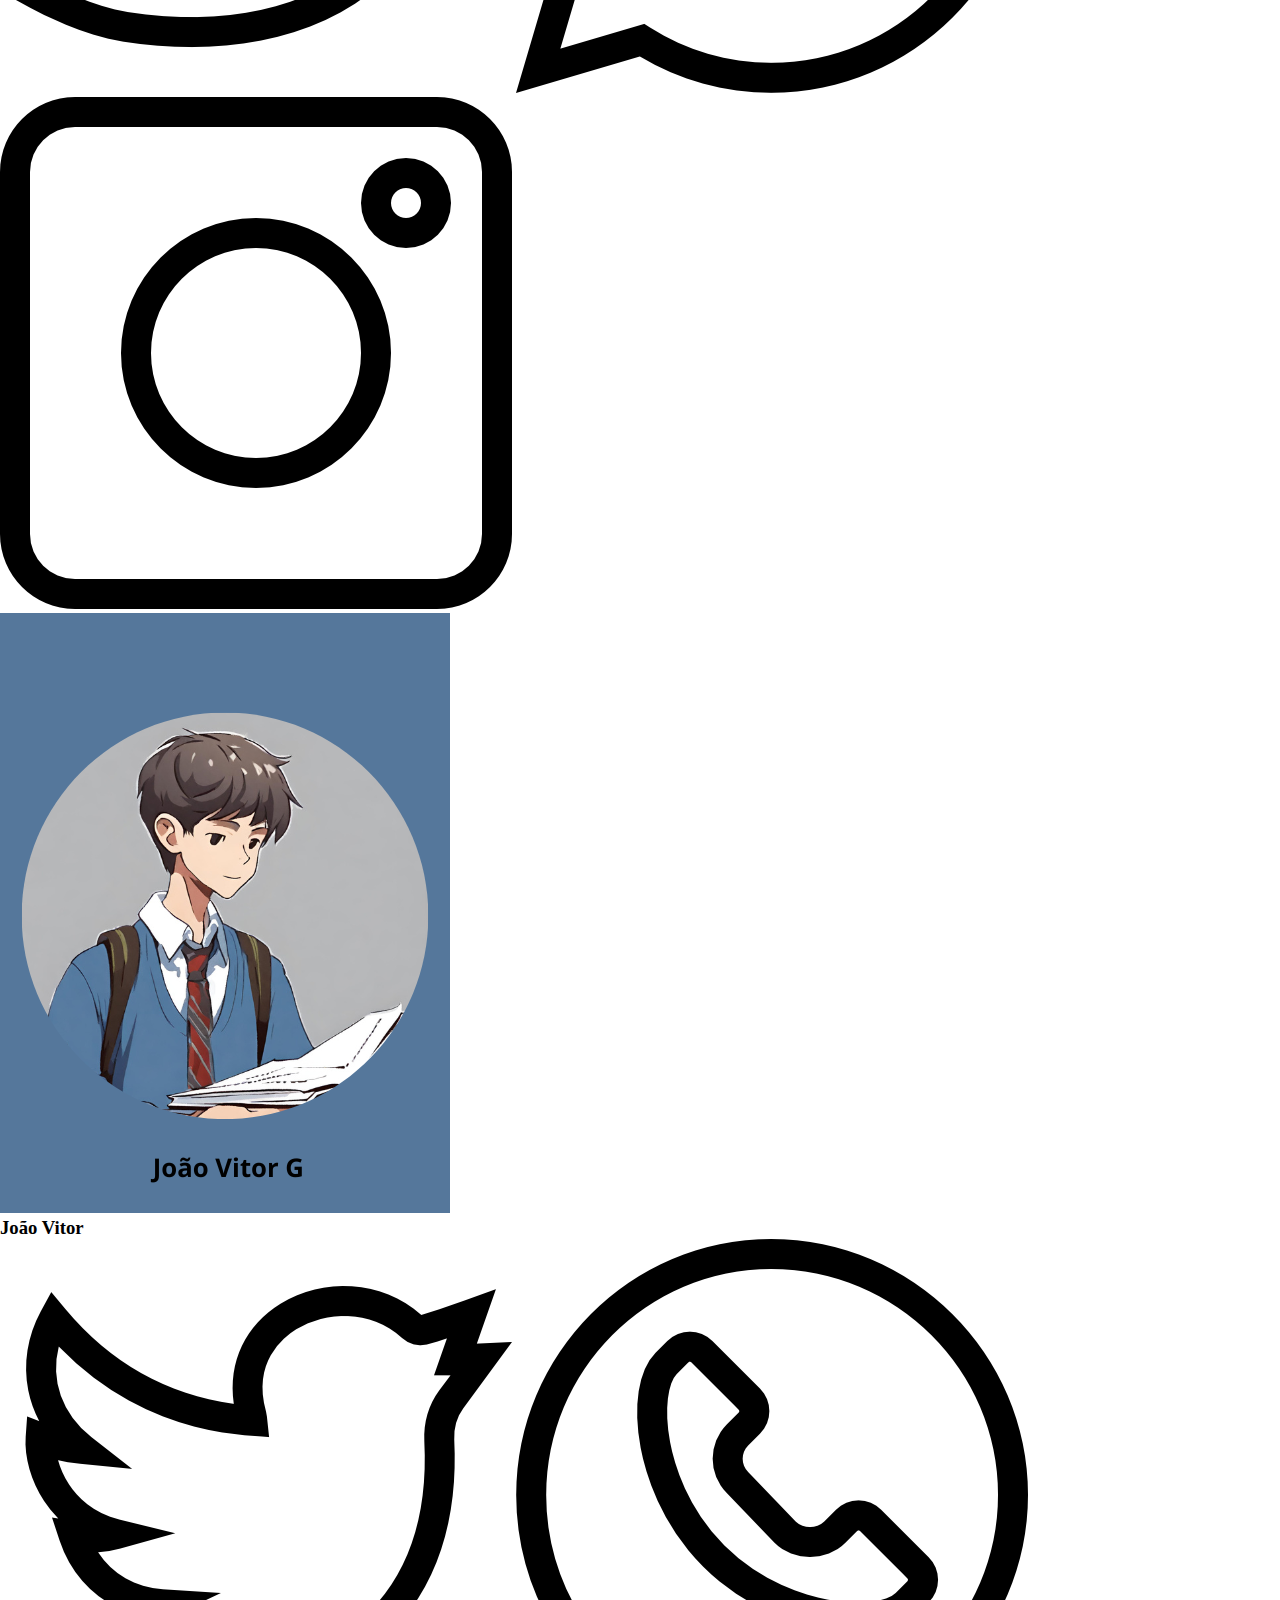
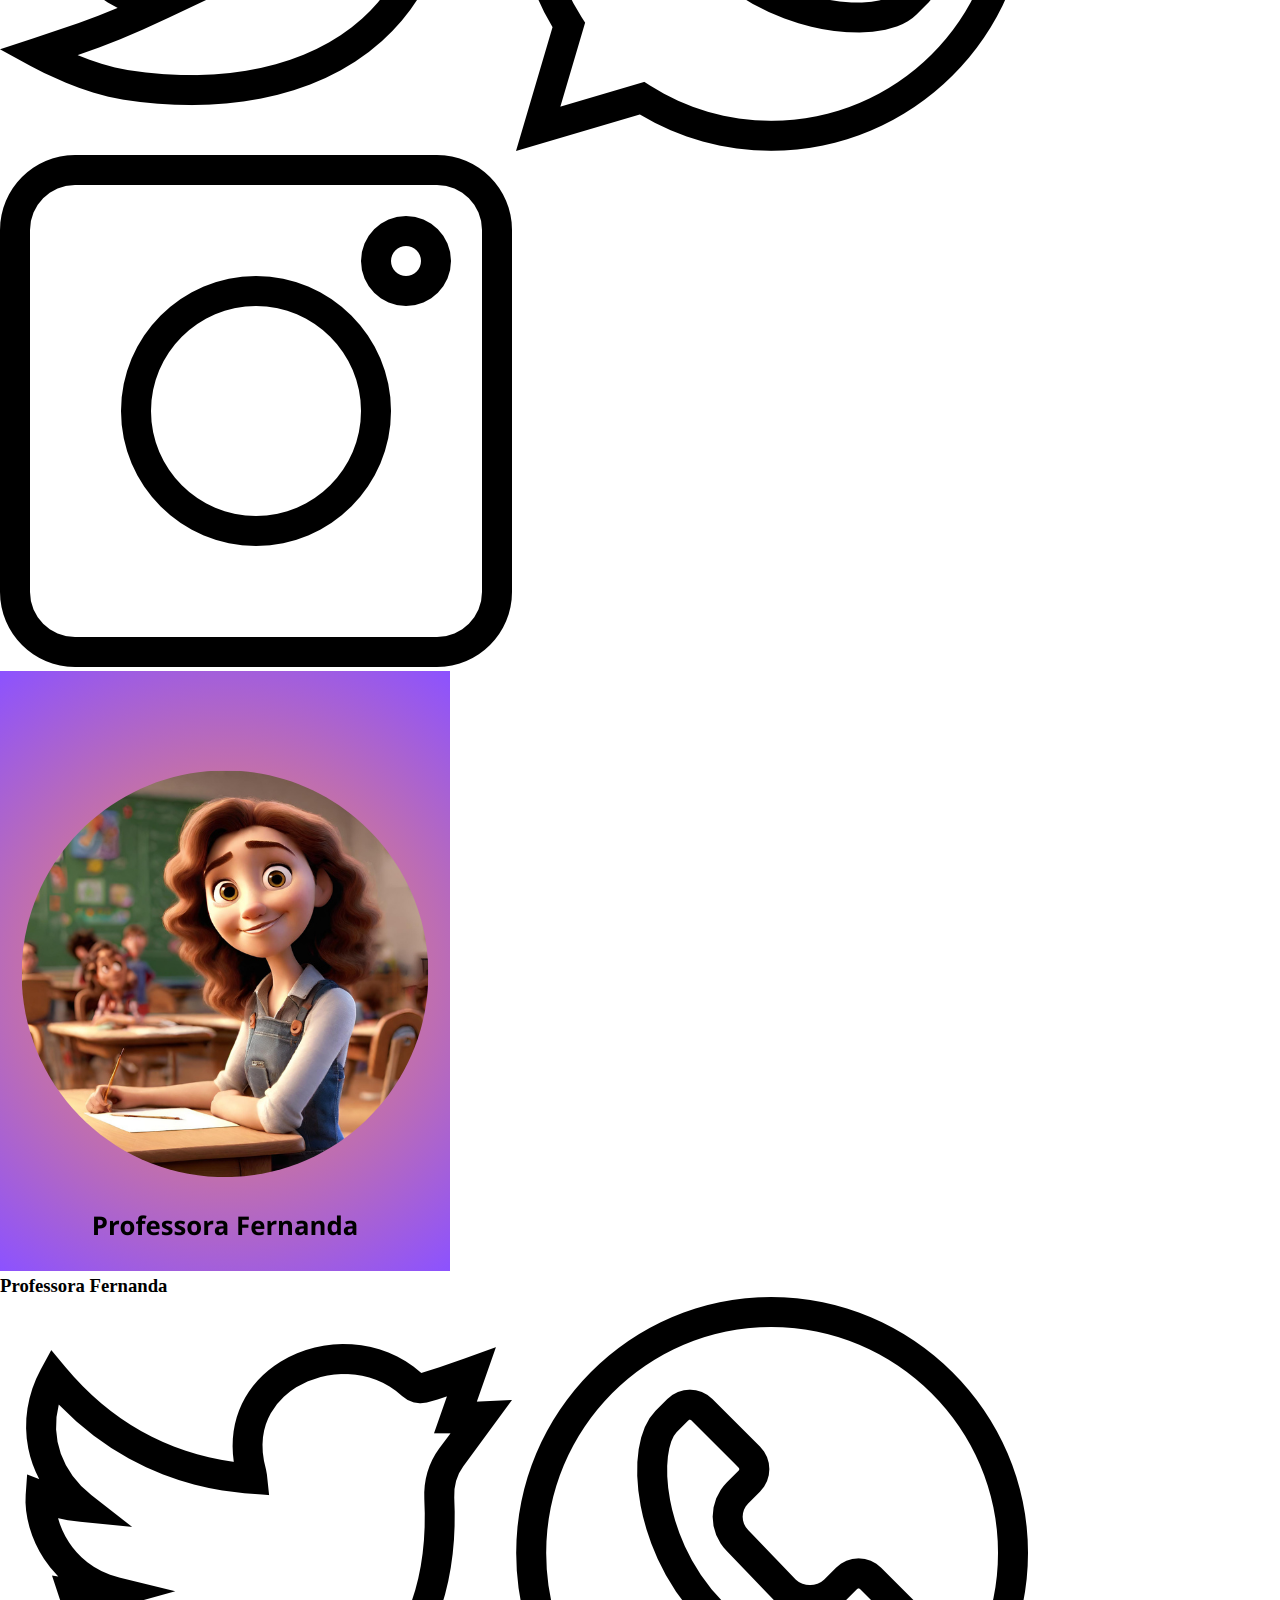
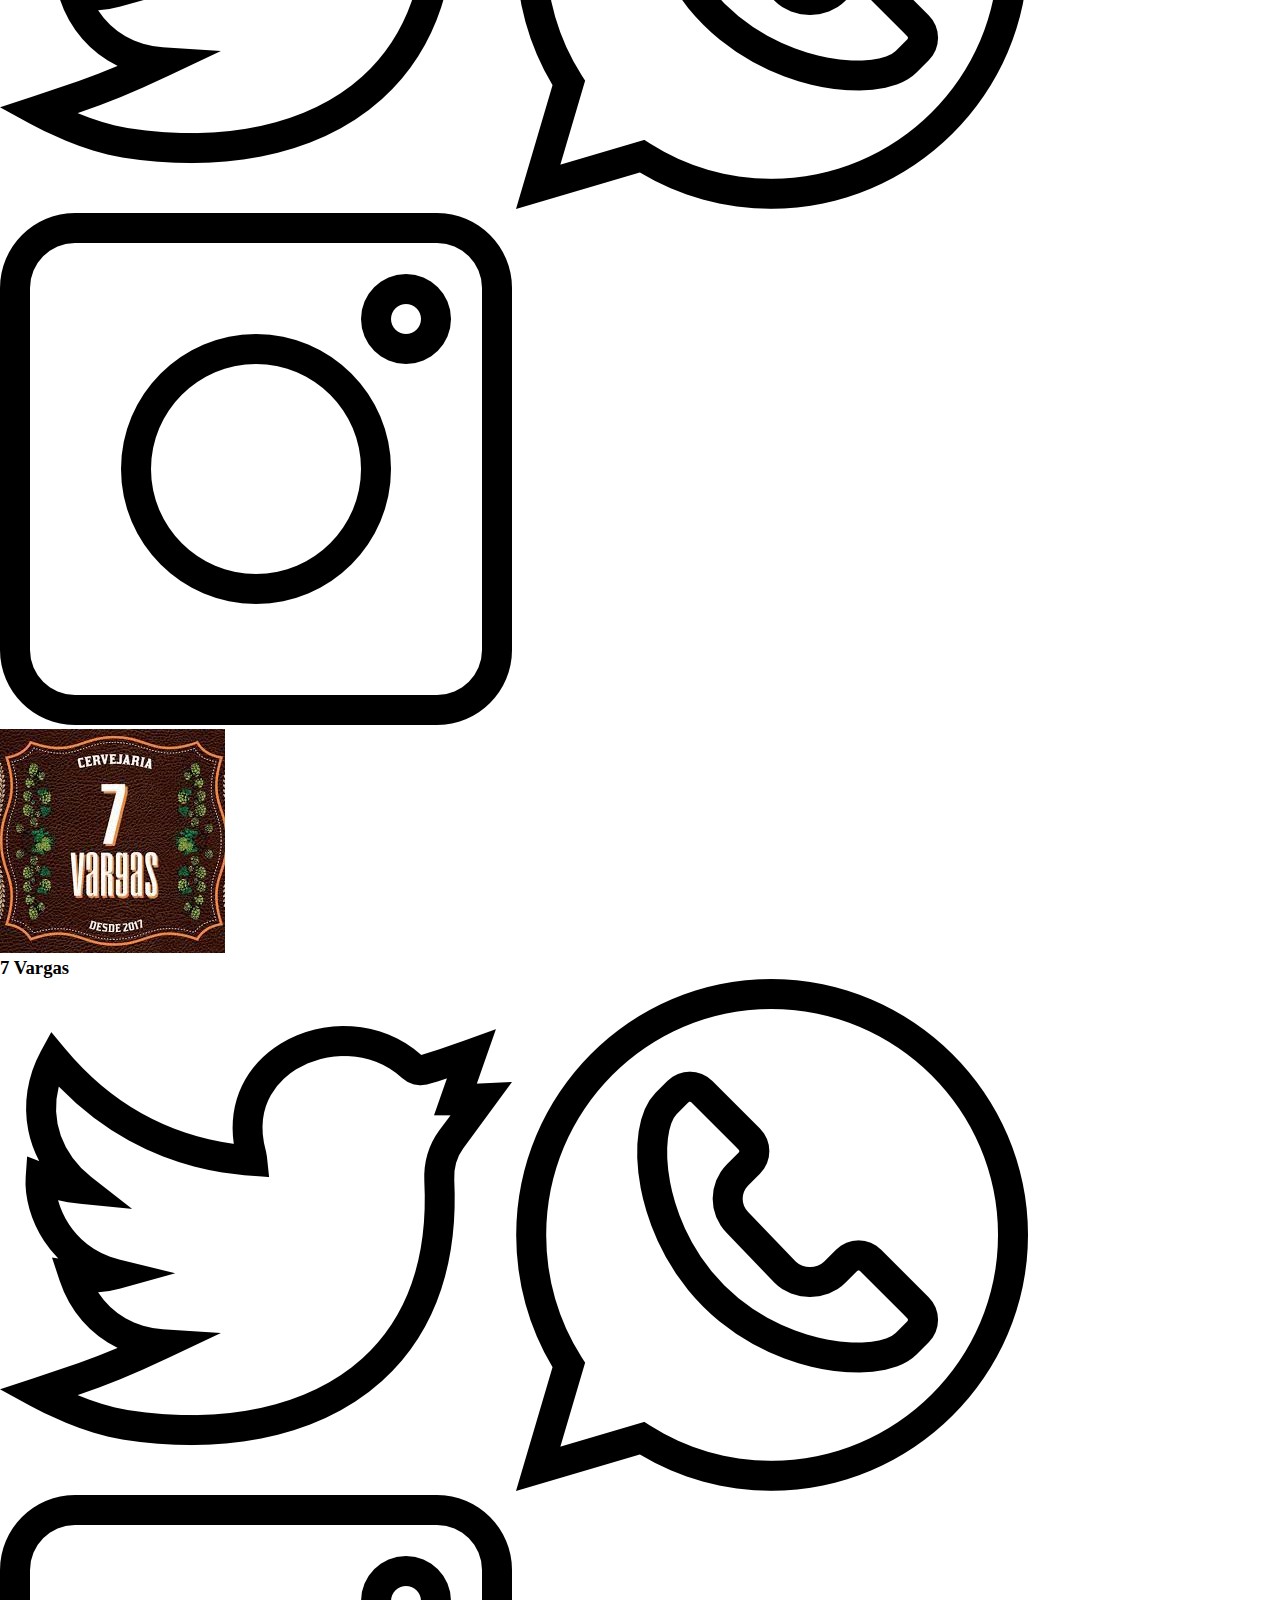
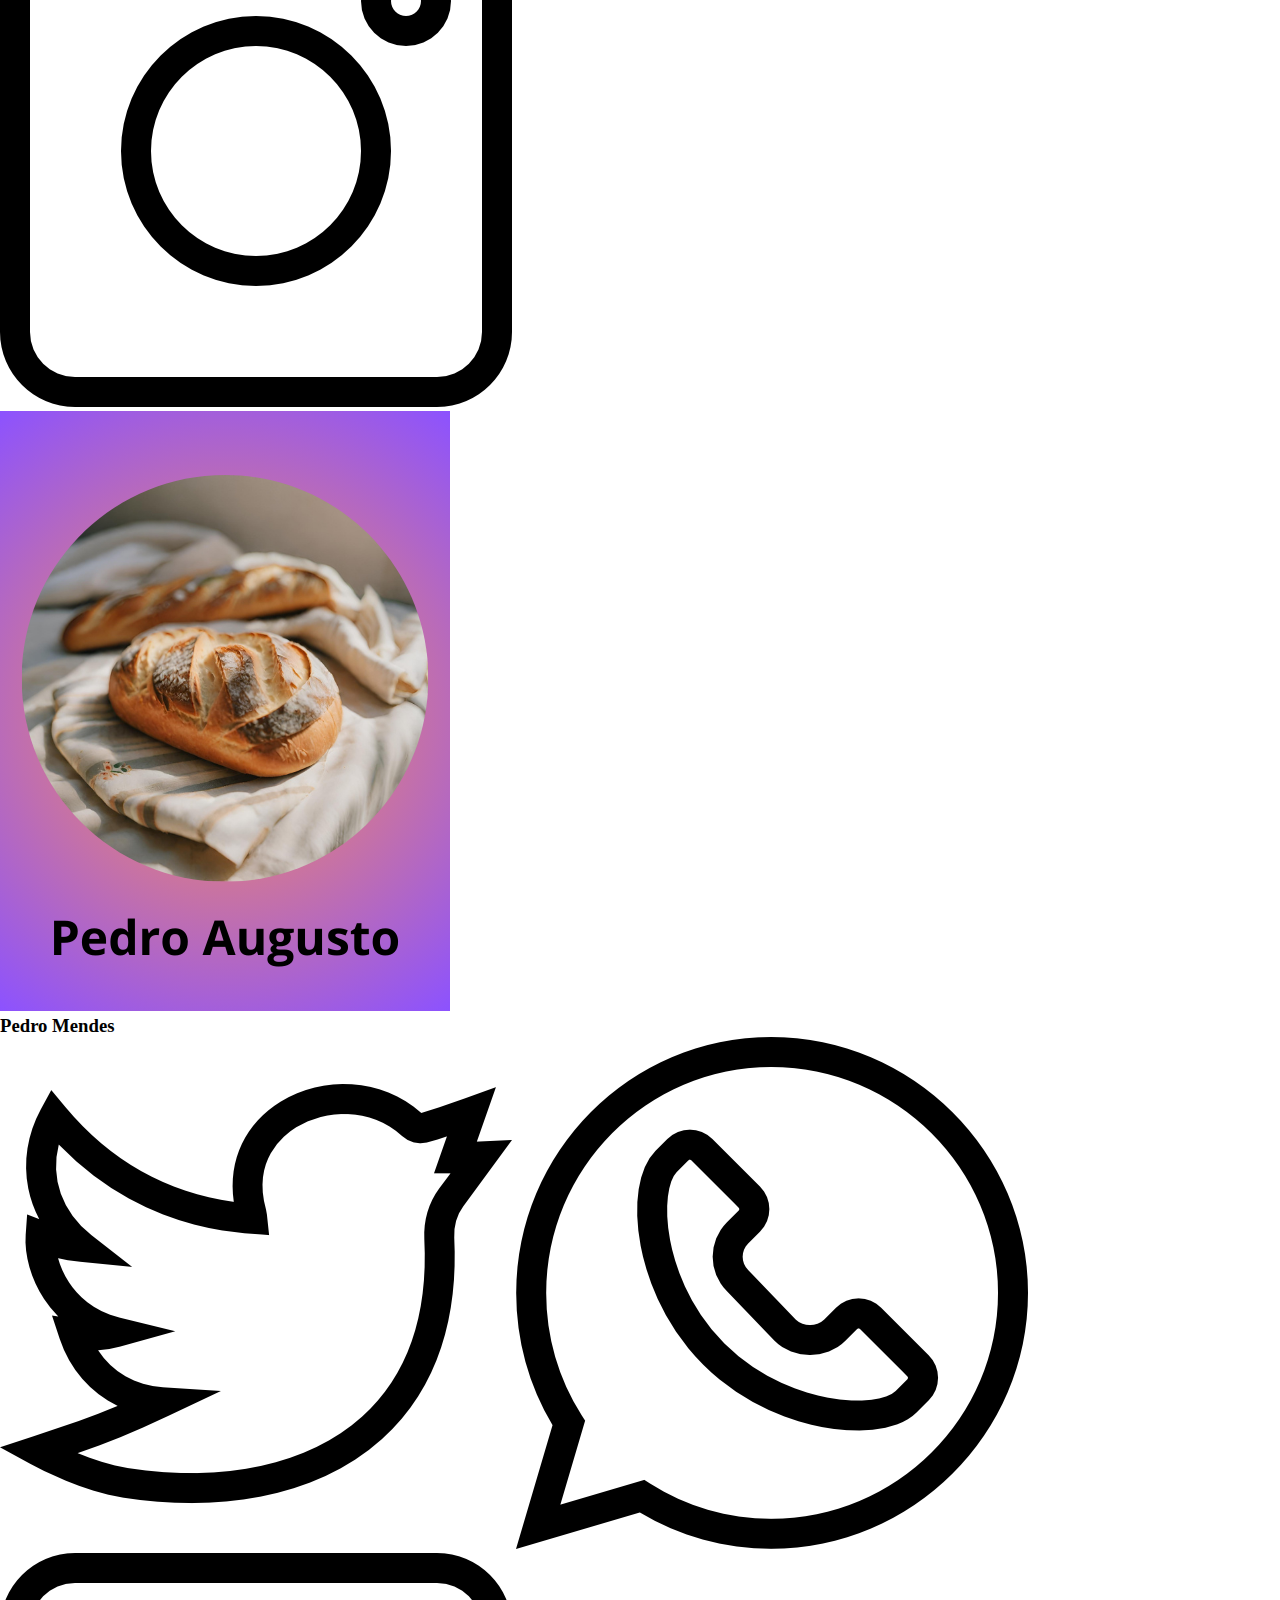
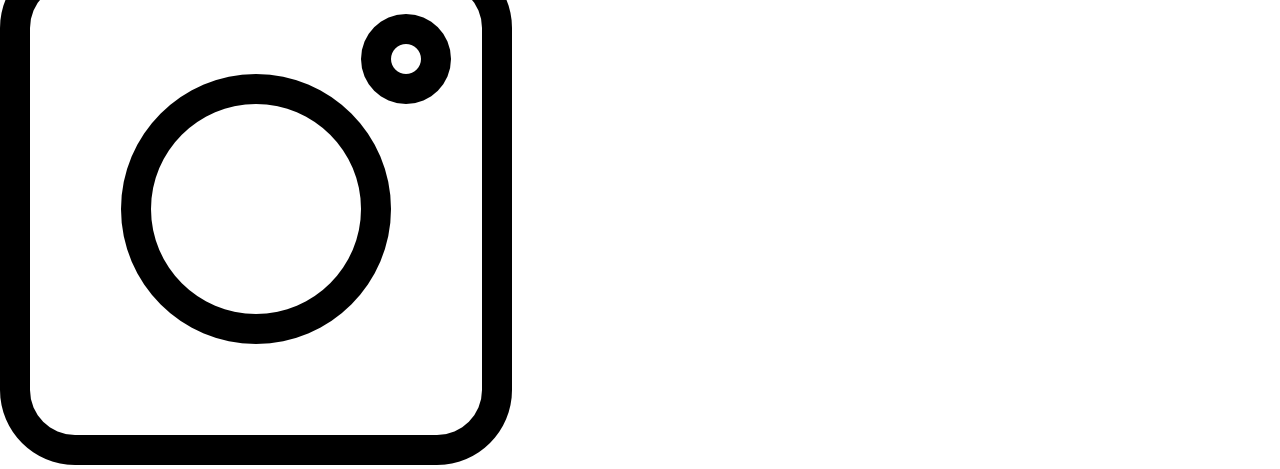
==== commit f8df88c5: "thrthrth" ====
--- a/index.html
+++ b/index.html
@@ -70,8 +70,8 @@
             <img src="instagram.png" alt="" class="estudante-icone">
         </div>
         <div class="estudante-div">
-            <img class="estudante-img" src="Ruan.png" alt="">
-            <h3 class="estudante-nome">Ruan Augusto</h3>
+            <img class="estudante-img" src="SEGURA AQUI.png" alt="">
+            <h3 class="estudante-nome">Professora Fernanda</h3>
             <img src="twitter.png" alt="" class="estudante-icone">
             <img src="whatsapp.png" alt="" class="estudante-icone">
             <img src="instagram.png" alt="" class="estudante-icone">
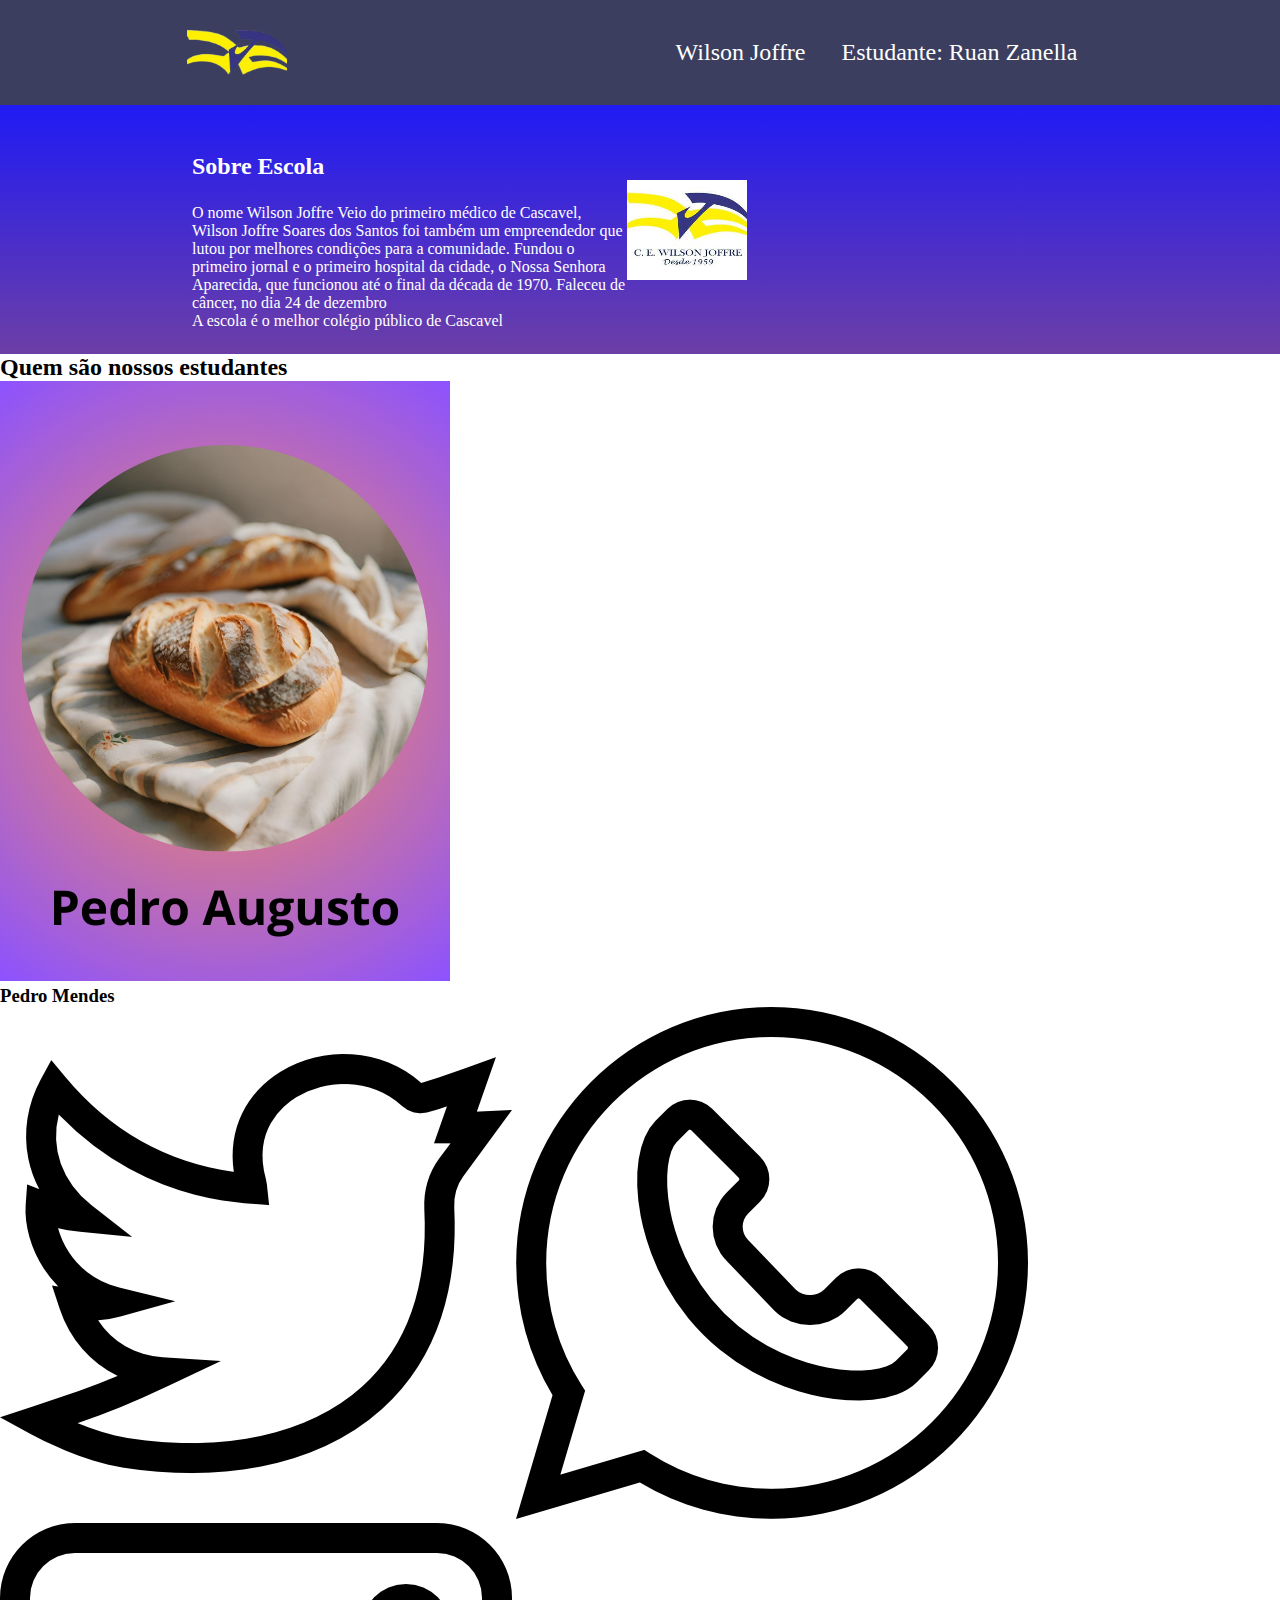
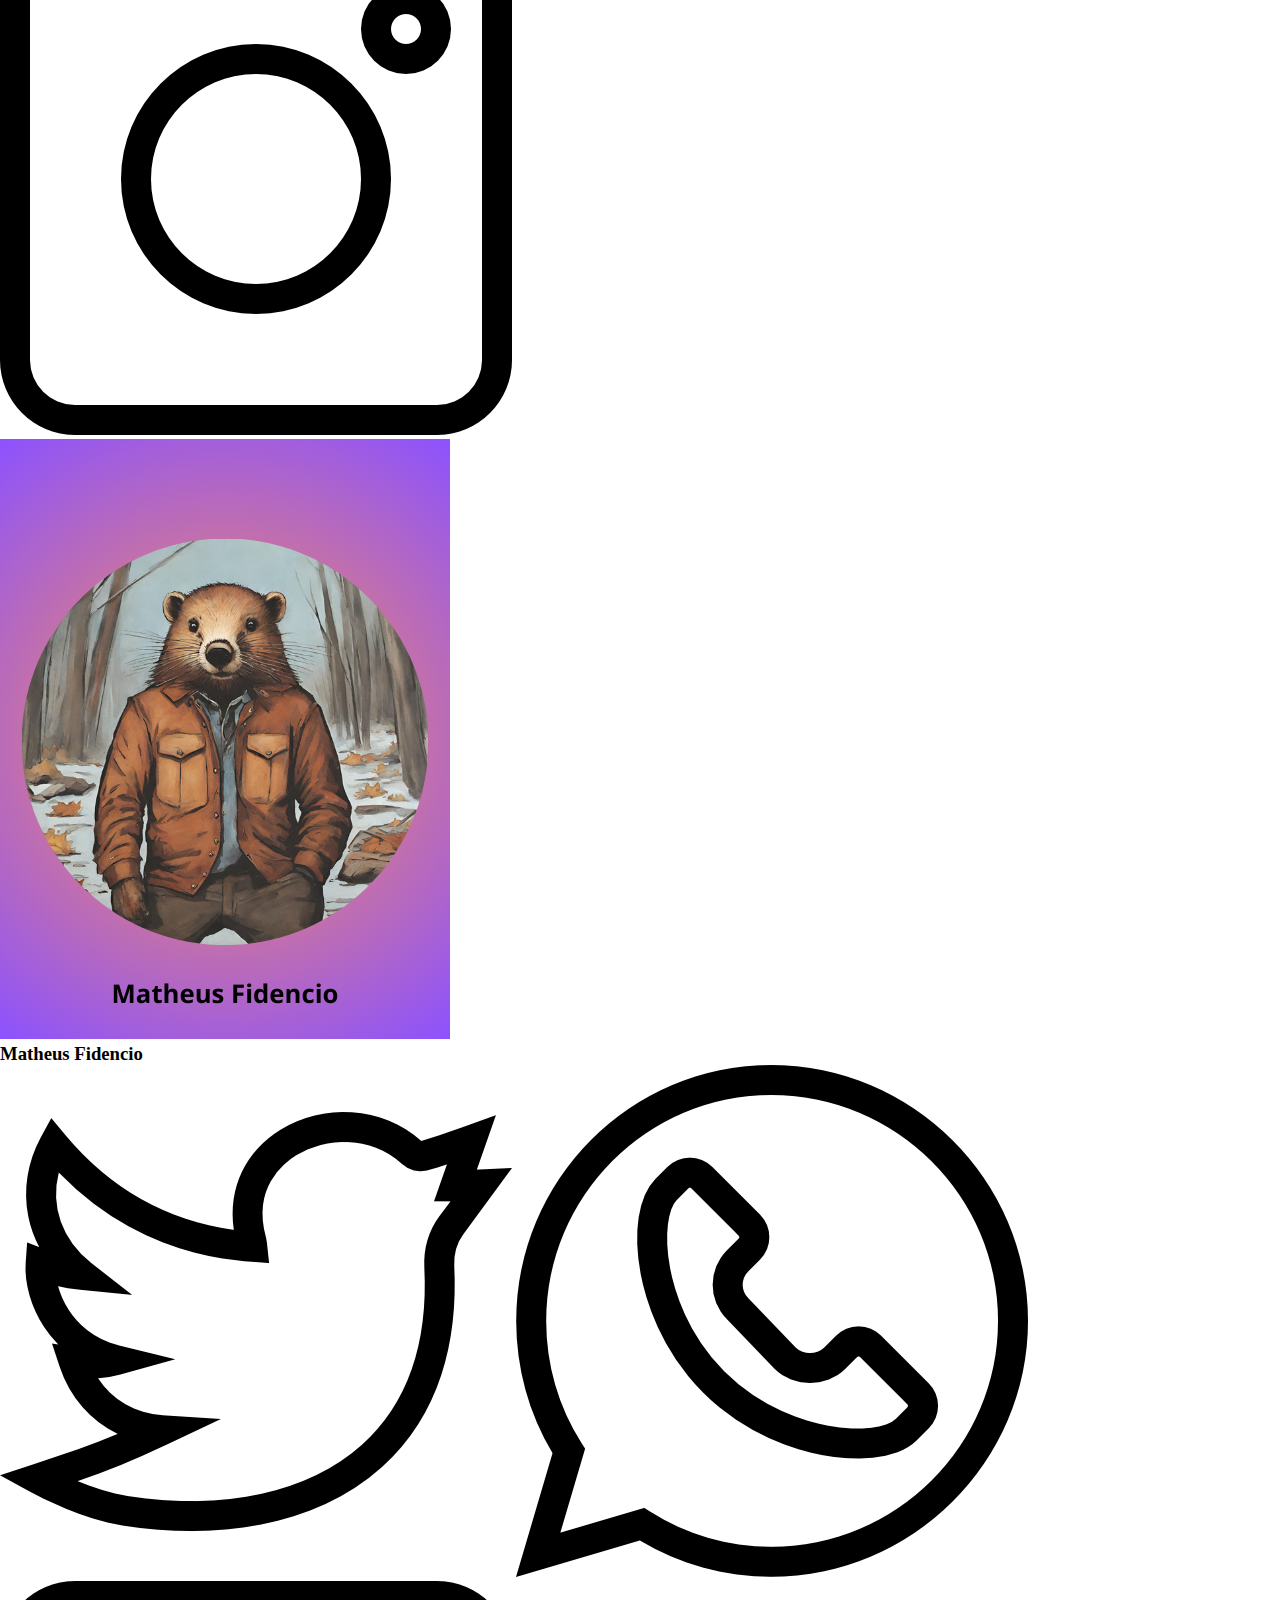
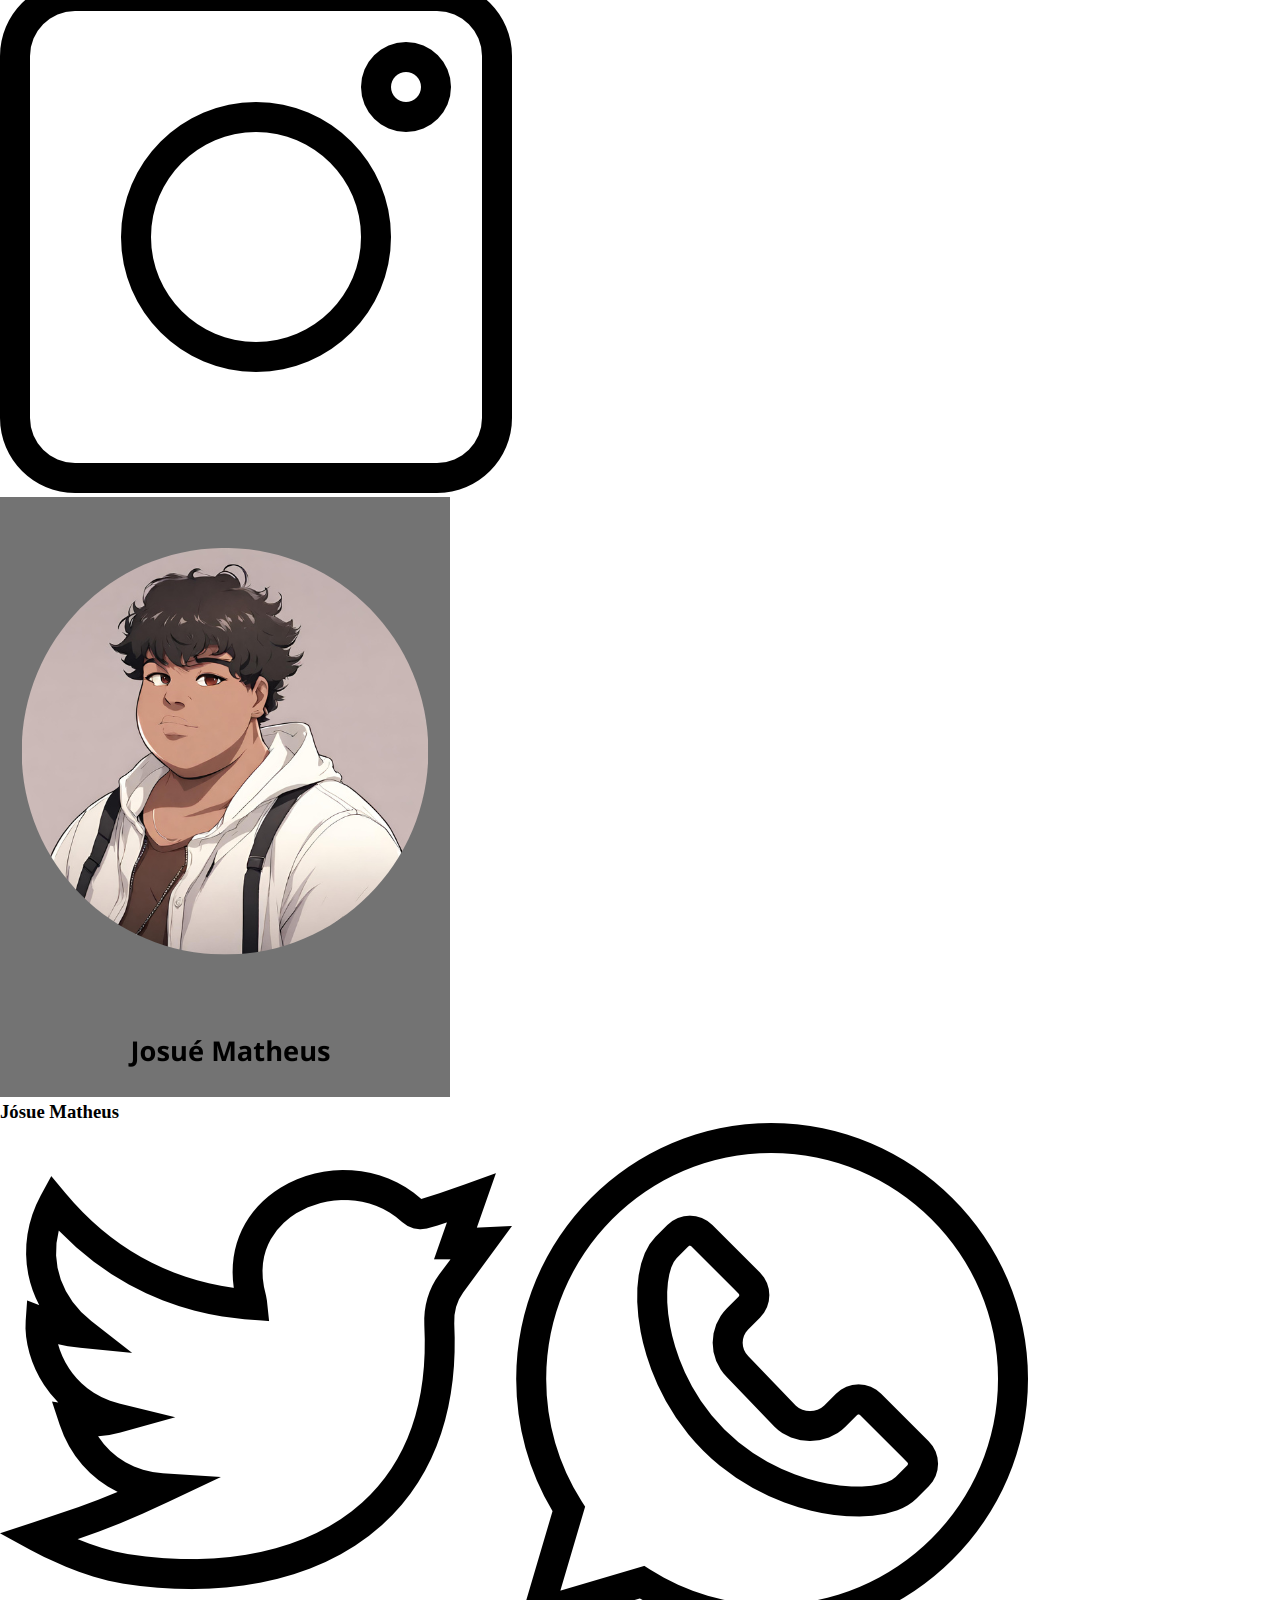
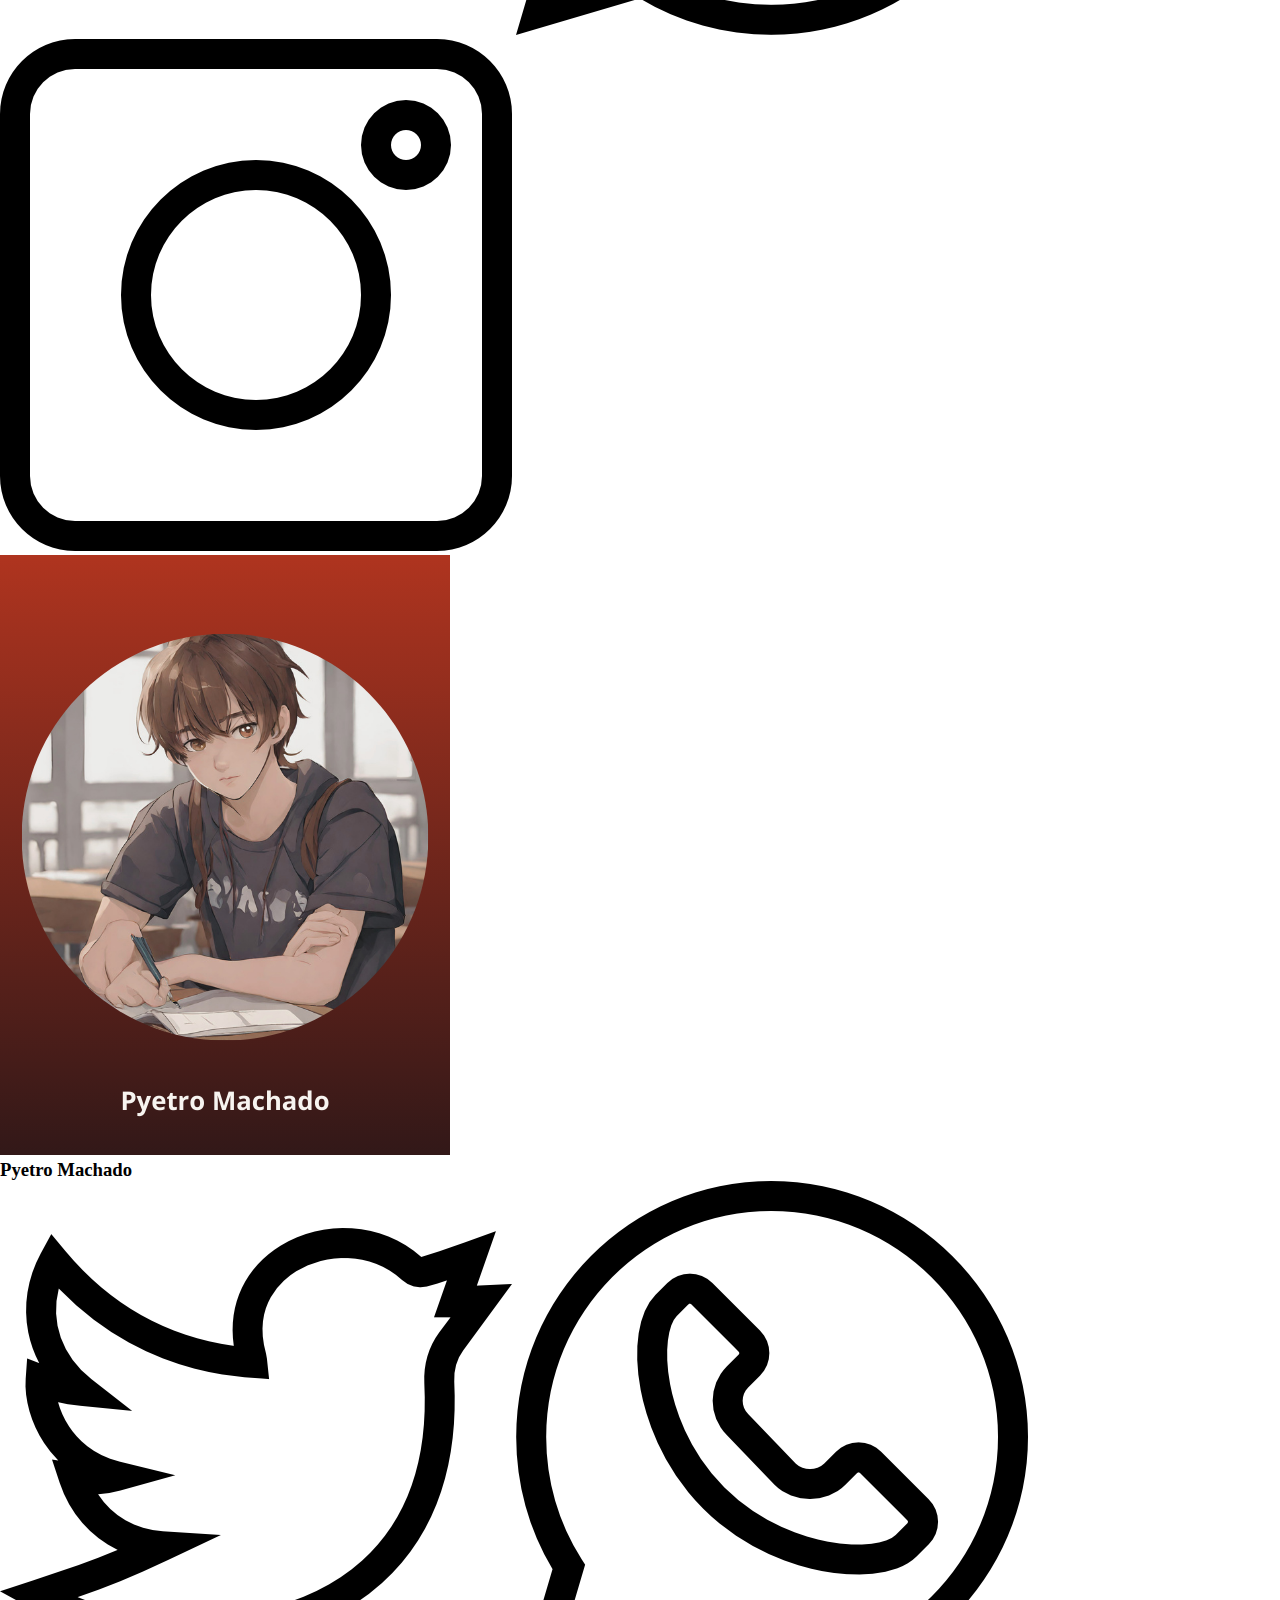
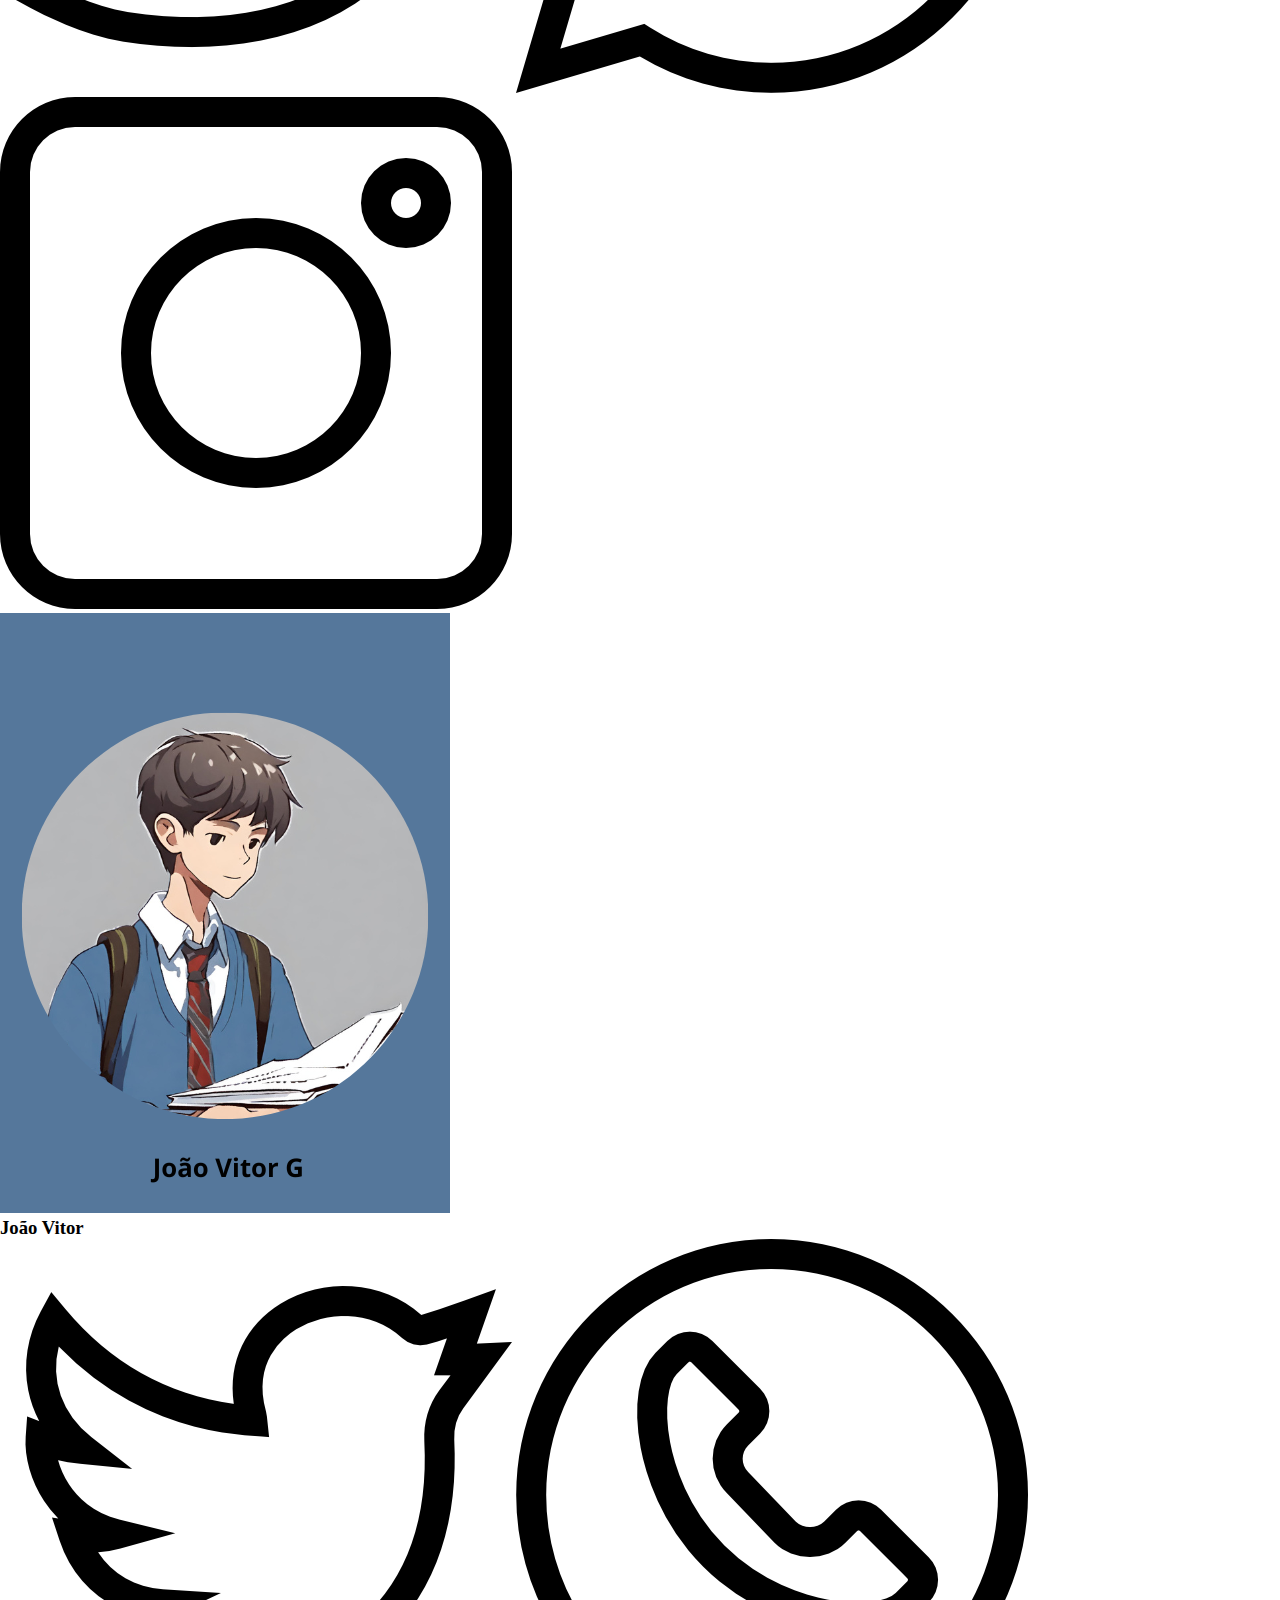
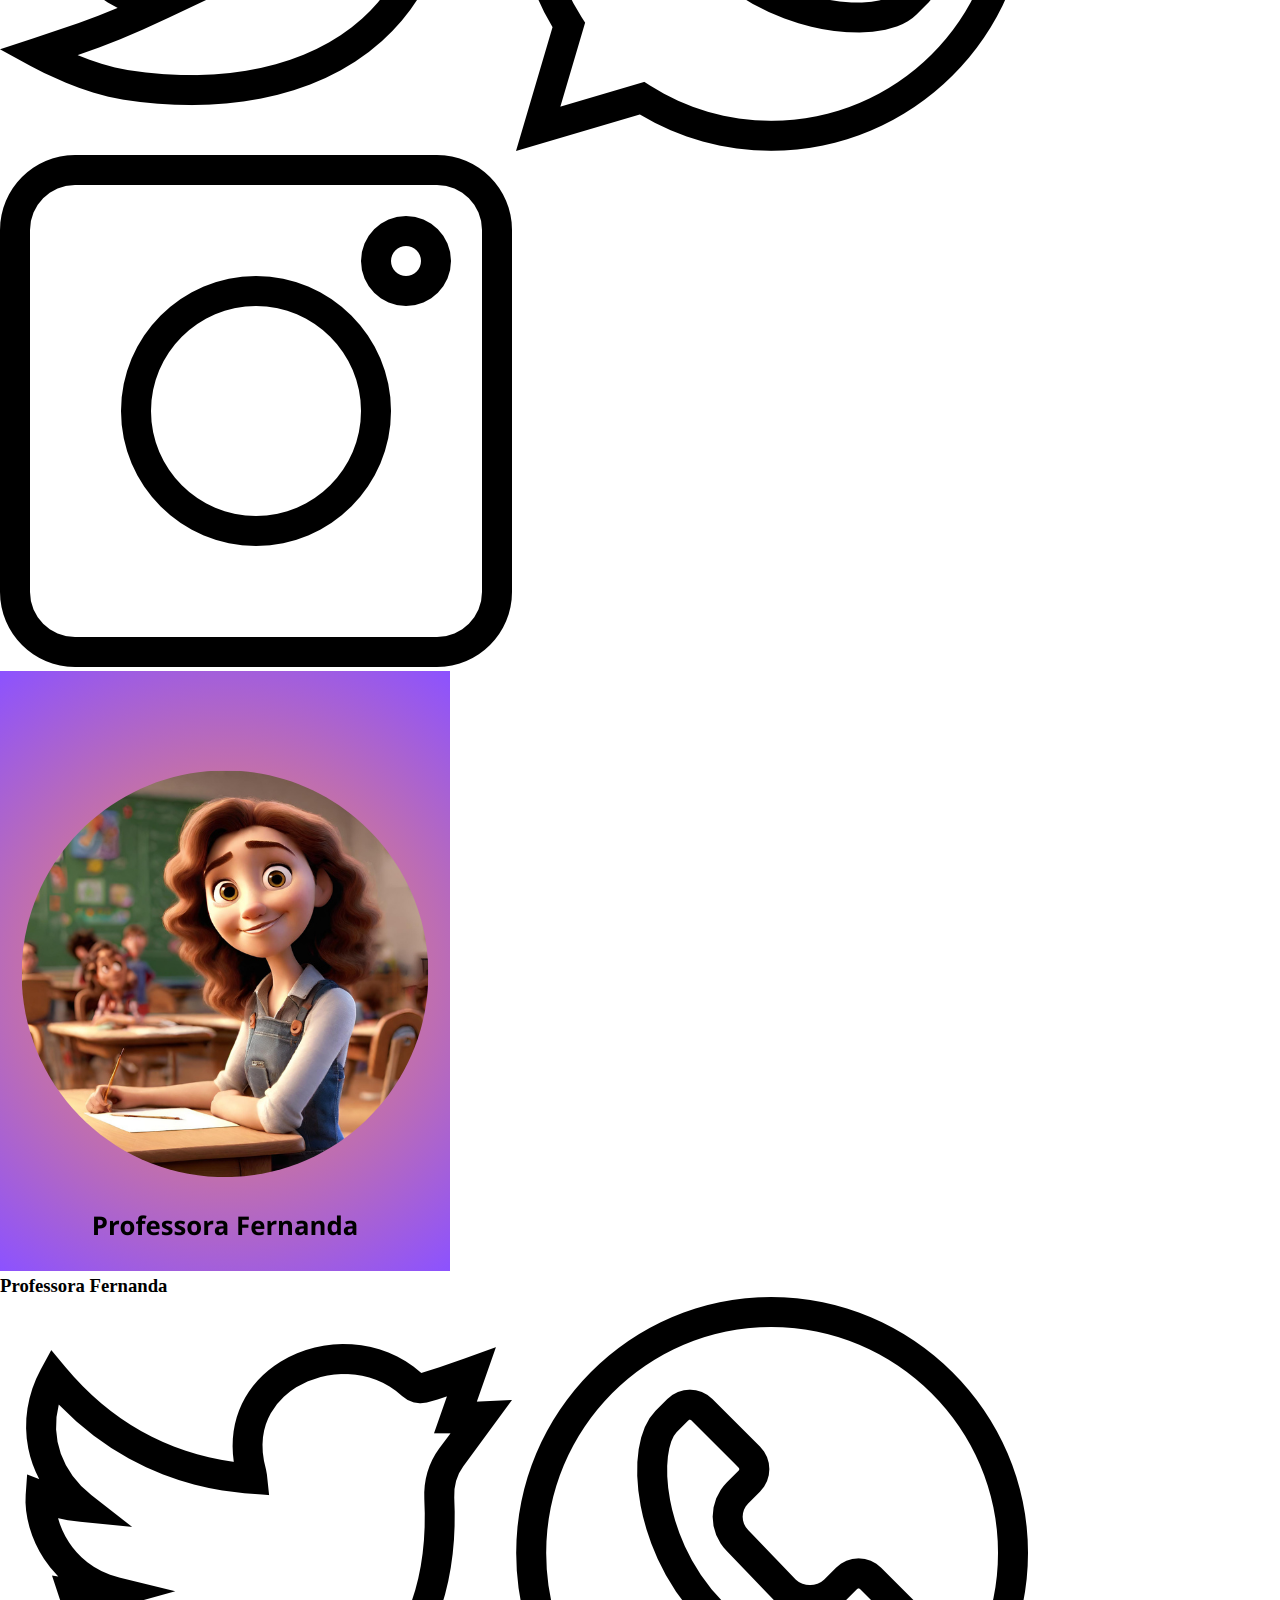
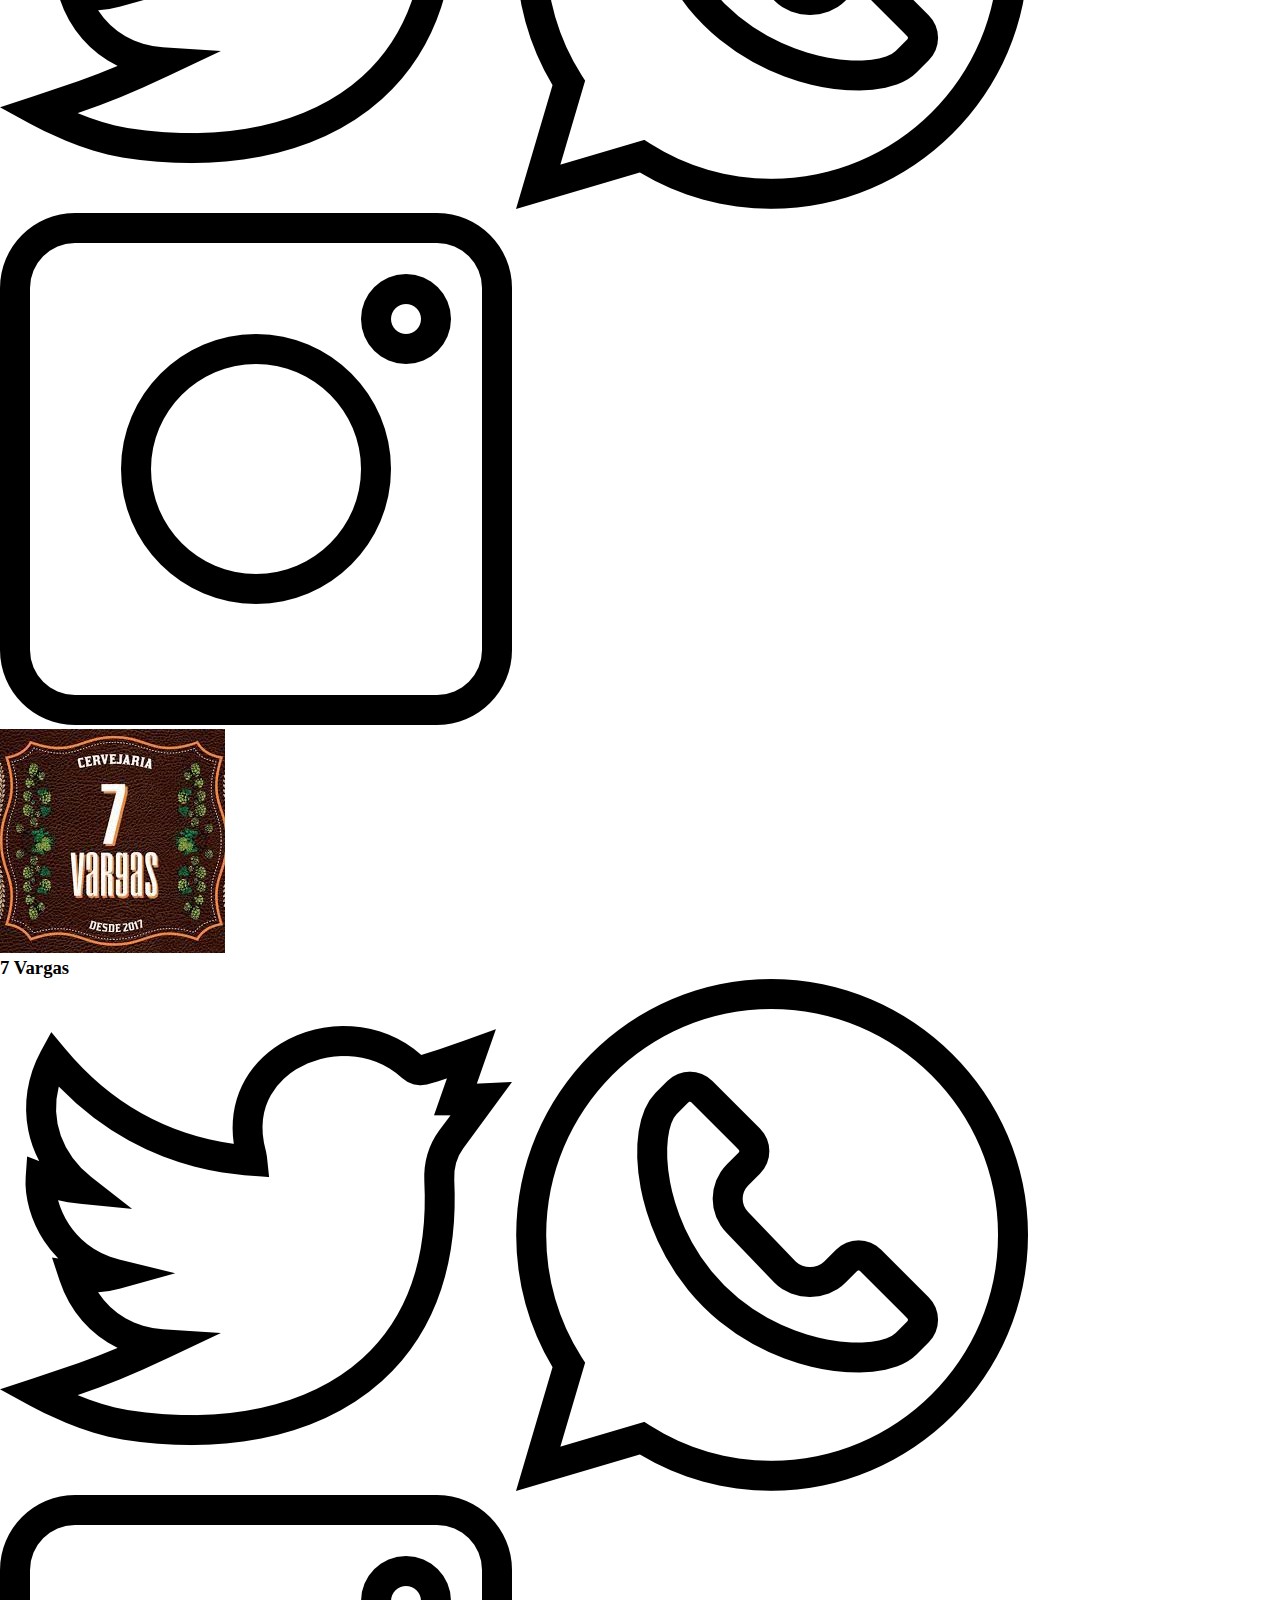
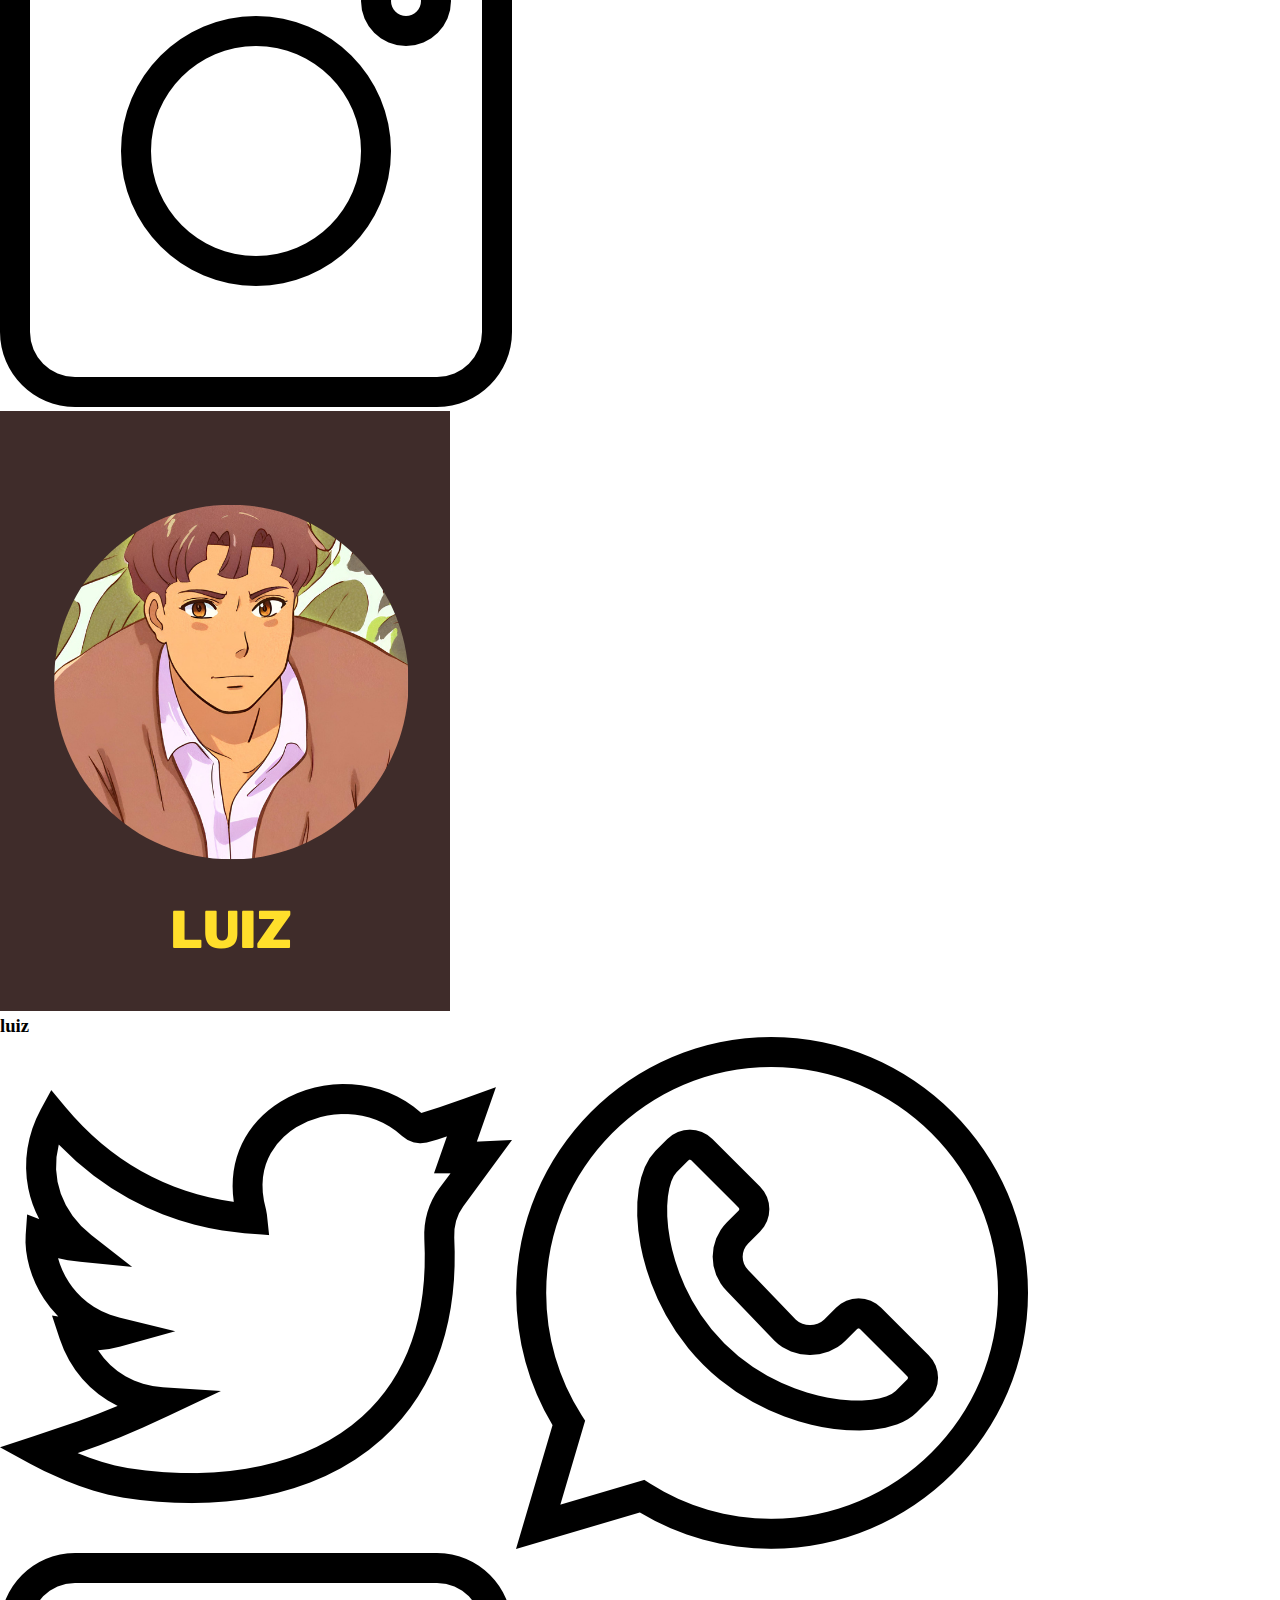
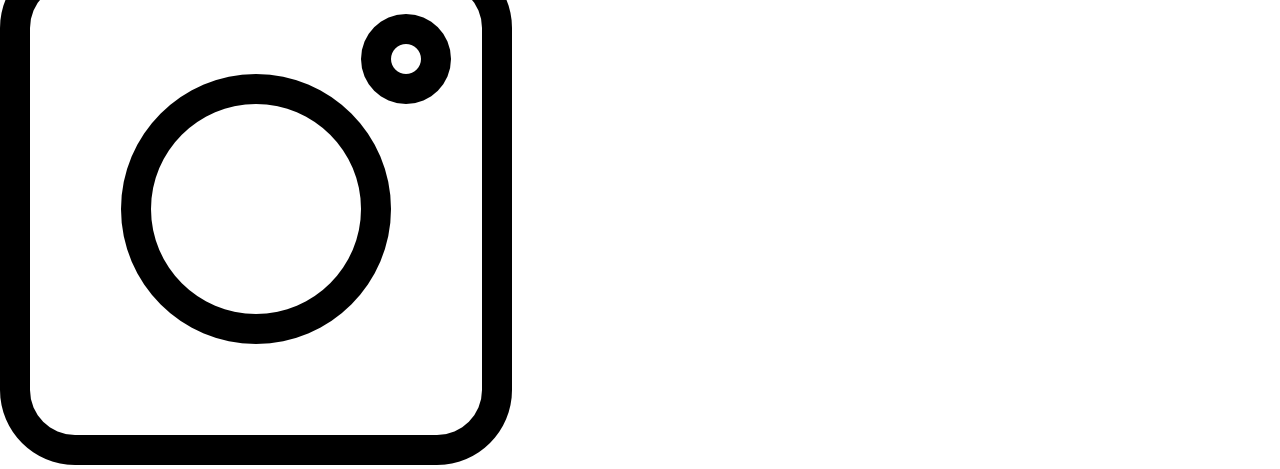
==== commit bce6a14a: "wefwefwef" ====
--- a/index.html
+++ b/index.html
@@ -84,8 +84,8 @@
             <img src="instagram.png" alt="" class="estudante-icone">
         </div>
         <div class="estudante-div">
-            <img class="estudante-img" src="pedi9e.png" alt="">
-            <h3 class="estudante-nome">Pedro Mendes</h3>
+            <img class="estudante-img" src="luiz.png" alt="">
+            <h3 class="estudante-nome">luiz </h3>
             <img src="twitter.png" alt="" class="estudante-icone">
             <img src="whatsapp.png" alt="" class="estudante-icone">
             <img src="instagram.png" alt="" class="estudante-icone">
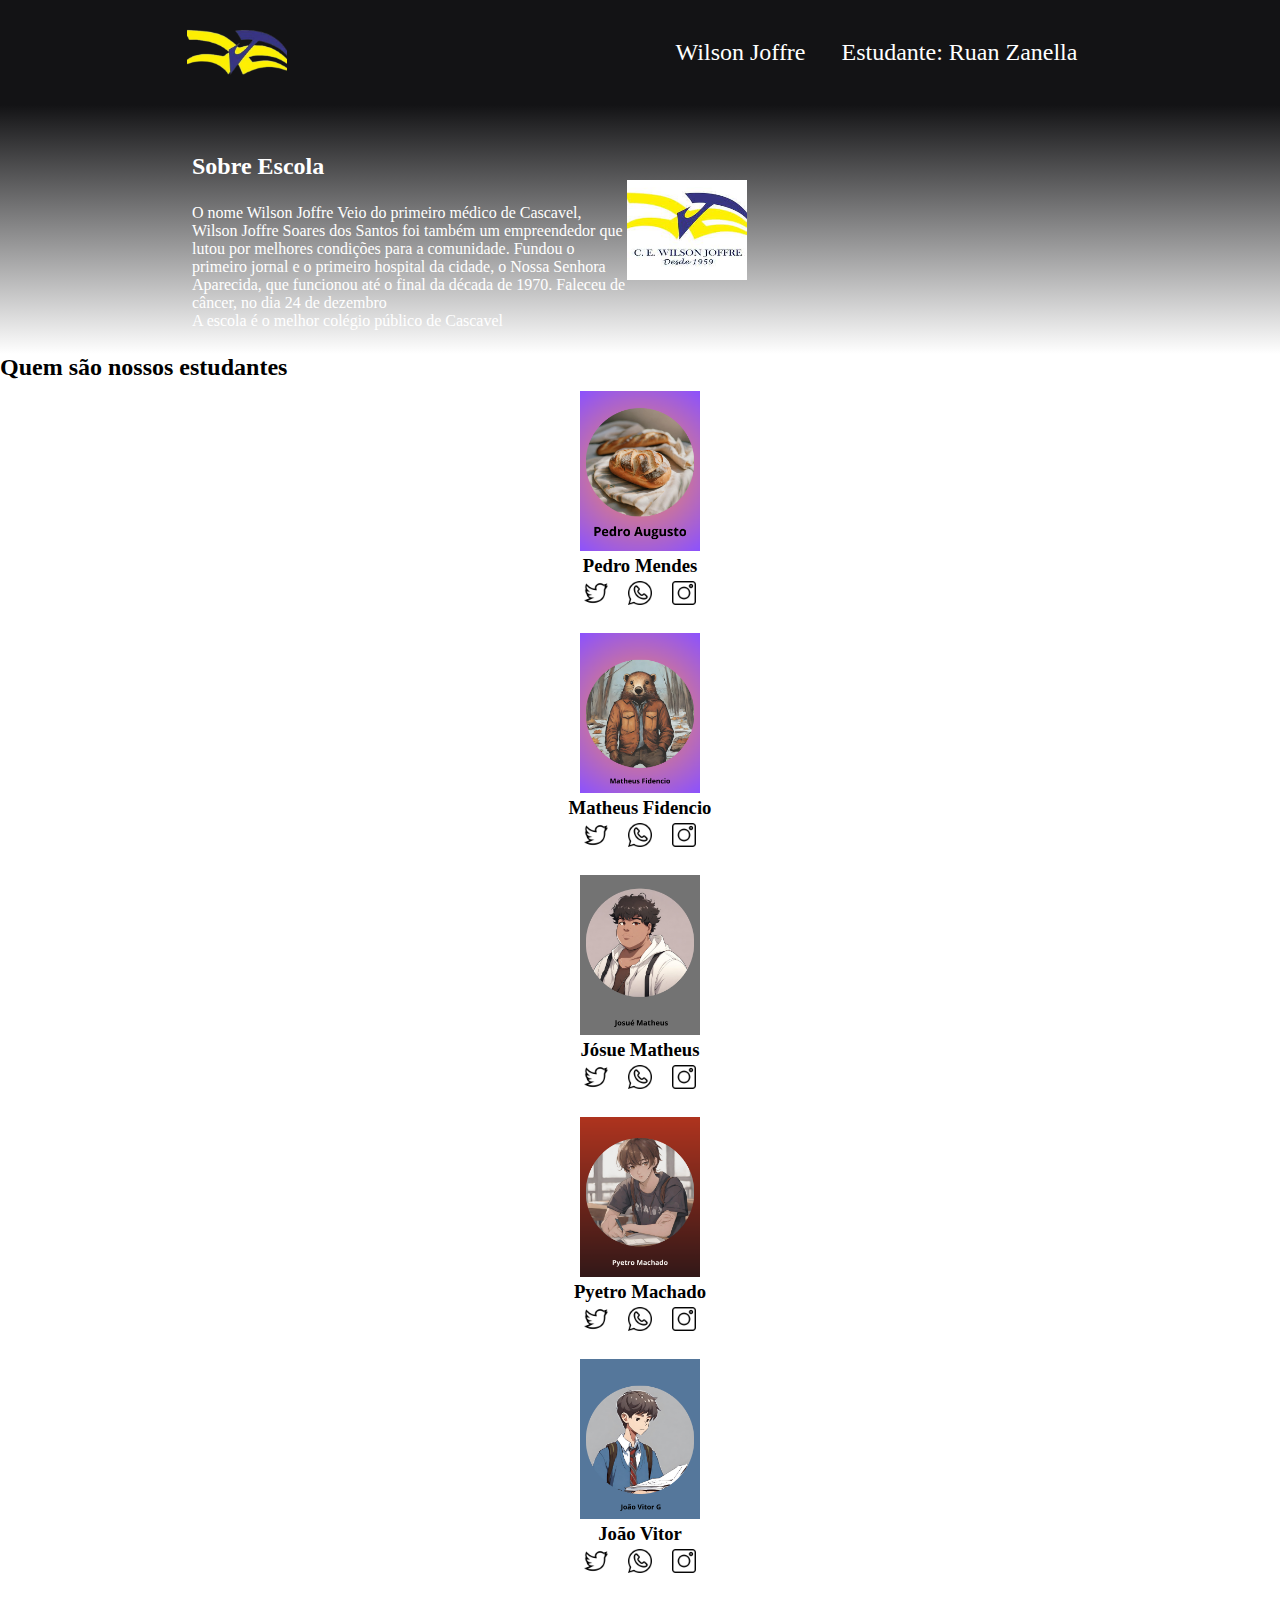
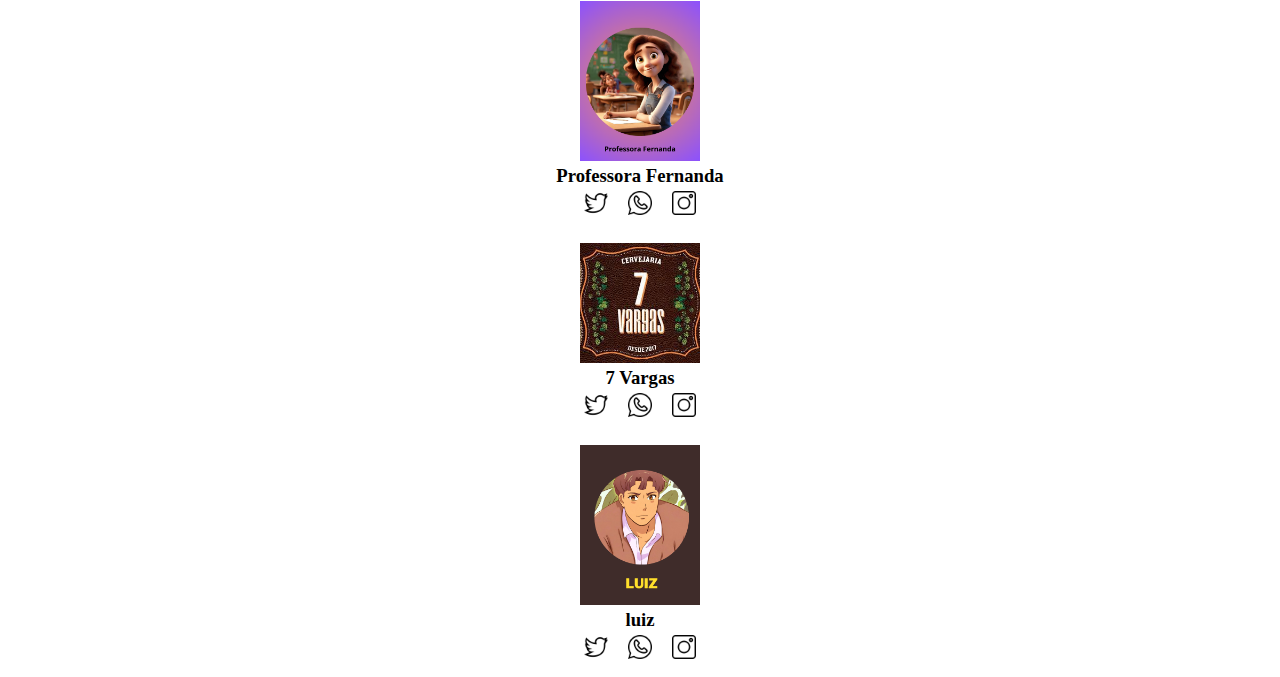
==== commit 0b7b28b6: "ef" ====
--- a/index.html
+++ b/index.html
@@ -27,68 +27,70 @@
                 jornal e o primeiro hospital da cidade, o Nossa Senhora Aparecida, que funcionou até o final da década
                 de
                 1970. Faleceu de câncer, no dia 24 de dezembro </p>
-                <p class="escola-texto-dois">A escola é o melhor colégio público de Cascavel</p>
+            <p class="escola-texto-dois">A escola é o melhor colégio público de Cascavel</p>
 
         </div>
         <img src="ín1dice.jpeg" alt="logo da escola" class="escolaimg">
     </section>
     <section class="estudante">
         <h2 class="estudante-titulo">Quem são nossos estudantes </h2>
-        <div class="estudante-div">
-            <img class="estudante-img" src="pedi9e.png" alt="">
-            <h3 class="estudante-nome">Pedro Mendes</h3>
-            <img src="twitter.png" alt="" class="estudante-icone">
-            <img src="whatsapp.png" alt="" class="estudante-icone">
-            <img src="instagram.png" alt="" class="estudante-icone">
-        </div>
-        <div class="estudante-div">
-            <img class="estudante-img" src="Castor.png" alt="">
-            <h3 class="estudante-nome">Matheus Fidencio </h3>
-            <img src="twitter.png" alt="" class="estudante-icone">
-            <img src="whatsapp.png" alt="" class="estudante-icone">
-            <img src="instagram.png" alt="" class="estudante-icone">
-        </div>
-        <div class="estudante-div">
-            <img class="estudante-img" src="JOJO.png" alt="">
-            <h3 class="estudante-nome"> Jósue Matheus</h3>
-            <img src="twitter.png" alt="" class="estudante-icone">
-            <img src="whatsapp.png" alt="" class="estudante-icone">
-            <img src="instagram.png" alt="" class="estudante-icone">
-        </div>
-        <div class="estudante-div">
-            <img class="estudante-img" src="Pyetro.png" alt="">
-            <h3 class="estudante-nome">Pyetro Machado</h3>
-            <img src="twitter.png" alt="" class="estudante-icone">
-            <img src="whatsapp.png" alt="" class="estudante-icone">
-            <img src="instagram.png" alt="" class="estudante-icone">
-        </div>
-        <div class="estudante-div">
-            <img class="estudante-img" src="Joao vitor g (1).png" alt="">
-            <h3 class="estudante-nome">João Vitor</h3>
-            <img src="twitter.png" alt="" class="estudante-icone">
-            <img src="whatsapp.png" alt="" class="estudante-icone">
-            <img src="instagram.png" alt="" class="estudante-icone">
-        </div>
-        <div class="estudante-div">
-            <img class="estudante-img" src="SEGURA AQUI.png" alt="">
-            <h3 class="estudante-nome">Professora Fernanda</h3>
-            <img src="twitter.png" alt="" class="estudante-icone">
-            <img src="whatsapp.png" alt="" class="estudante-icone">
-            <img src="instagram.png" alt="" class="estudante-icone">
-        </div>
-        <div class="estudante-div">
-            <img class="estudante-img" src="download.jpeg" alt="">
-            <h3 class="estudante-nome">7 Vargas</h3>
-            <img src="twitter.png" alt="" class="estudante-icone">
-            <img src="whatsapp.png" alt="" class="estudante-icone">
-            <img src="instagram.png" alt="" class="estudante-icone">
-        </div>
-        <div class="estudante-div">
-            <img class="estudante-img" src="luiz.png" alt="">
-            <h3 class="estudante-nome">luiz </h3>
-            <img src="twitter.png" alt="" class="estudante-icone">
-            <img src="whatsapp.png" alt="" class="estudante-icone">
-            <img src="instagram.png" alt="" class="estudante-icone">
+        <div class="estudante-todos">
+            <div class="estudante-div">
+                <img class="estudante-img" src="pedi9e.png" alt="">
+                <h3 class="estudante-nome">Pedro Mendes</h3>
+                <img src="twitter.png" alt="" class="estudante-icone">
+                <img src="whatsapp.png" alt="" class="estudante-icone">
+                <img src="instagram.png" alt="" class="estudante-icone">
+            </div>
+            <div class="estudante-div">
+                <img class="estudante-img" src="Castor.png" alt="">
+                <h3 class="estudante-nome">Matheus Fidencio </h3>
+                <img src="twitter.png" alt="" class="estudante-icone">
+                <img src="whatsapp.png" alt="" class="estudante-icone">
+                <img src="instagram.png" alt="" class="estudante-icone">
+            </div>
+            <div class="estudante-div">
+                <img class="estudante-img" src="JOJO.png" alt="">
+                <h3 class="estudante-nome"> Jósue Matheus</h3>
+                <img src="twitter.png" alt="" class="estudante-icone">
+                <img src="whatsapp.png" alt="" class="estudante-icone">
+                <img src="instagram.png" alt="" class="estudante-icone">
+            </div>
+            <div class="estudante-div">
+                <img class="estudante-img" src="Pyetro.png" alt="">
+                <h3 class="estudante-nome">Pyetro Machado</h3>
+                <img src="twitter.png" alt="" class="estudante-icone">
+                <img src="whatsapp.png" alt="" class="estudante-icone">
+                <img src="instagram.png" alt="" class="estudante-icone">
+            </div>
+            <div class="estudante-div">
+                <img class="estudante-img" src="Joao vitor g (1).png" alt="">
+                <h3 class="estudante-nome">João Vitor</h3>
+                <img src="twitter.png" alt="" class="estudante-icone">
+                <img src="whatsapp.png" alt="" class="estudante-icone">
+                <img src="instagram.png" alt="" class="estudante-icone">
+            </div>
+            <div class="estudante-div">
+                <img class="estudante-img" src="SEGURA AQUI.png" alt="">
+                <h3 class="estudante-nome">Professora Fernanda</h3>
+                <img src="twitter.png" alt="" class="estudante-icone">
+                <img src="whatsapp.png" alt="" class="estudante-icone">
+                <img src="instagram.png" alt="" class="estudante-icone">
+            </div>
+            <div class="estudante-div">
+                <img class="estudante-img" src="download.jpeg" alt="">
+                <h3 class="estudante-nome">7 Vargas</h3>
+                <img src="twitter.png" alt="" class="estudante-icone">
+                <img src="whatsapp.png" alt="" class="estudante-icone">
+                <img src="instagram.png" alt="" class="estudante-icone">
+            </div>
+            <div class="estudante-div">
+                <img class="estudante-img" src="luiz.png" alt="">
+                <h3 class="estudante-nome">luiz </h3>
+                <img src="twitter.png" alt="" class="estudante-icone">
+                <img src="whatsapp.png" alt="" class="estudante-icone">
+                <img src="instagram.png" alt="" class="estudante-icone">
+            </div>
         </div>
 
     </section>
--- a/style.css
+++ b/style.css
@@ -12,7 +12,7 @@
 
 }
 .cabecario{
-    background-color:#3B3E5E;
+    background-color:#131315;
     display: flex;
     justify-content: space-around;
     padding: 24px 0;
@@ -38,7 +38,7 @@
 
  }
  .escola{
-    background-image:linear-gradient( #201BF4, #6C3EA6);
+    background-image:linear-gradient( #131315, #FFFFFF);
     display: flex;
     align-items: center;
     padding: 24px 0;
@@ -56,4 +56,18 @@
    padding: 24px 0;
 
 }
+.estudante-img {
 
+   width: 120px;
+}
+.estudante-icone{
+
+   width: 24px;
+   padding: 4px 8px;
+}
+.estudante-div{
+
+   text-align: center;
+   padding: 10px 0;
+   
+}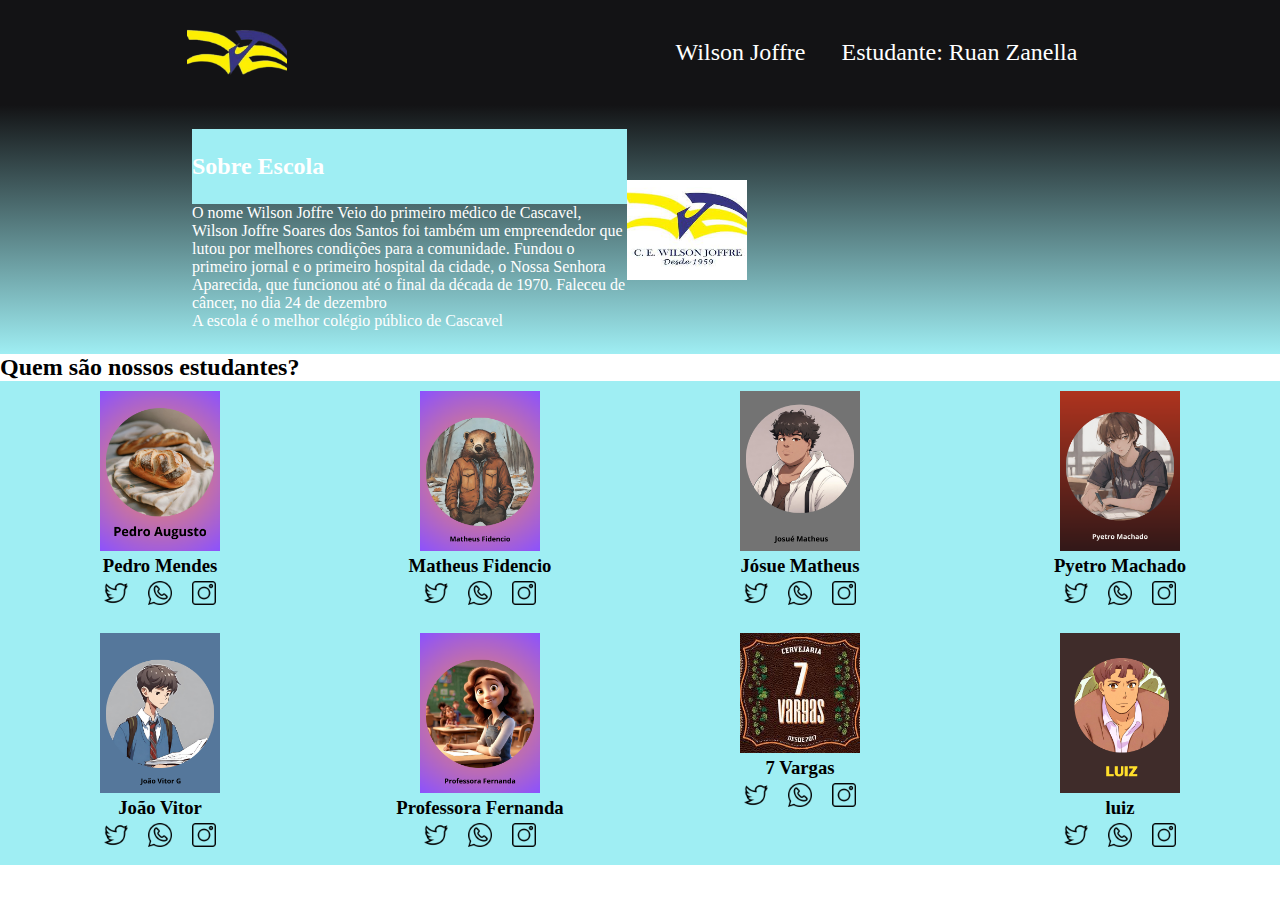
==== commit f015099e: "23r32" ====
--- a/index.html
+++ b/index.html
@@ -33,7 +33,7 @@
         <img src="ín1dice.jpeg" alt="logo da escola" class="escolaimg">
     </section>
     <section class="estudante">
-        <h2 class="estudante-titulo">Quem são nossos estudantes </h2>
+        <h2 class="estudante-titulo">Quem são nossos estudantes? </h2>
         <div class="estudante-todos">
             <div class="estudante-div">
                 <img class="estudante-img" src="pedi9e.png" alt="">
--- a/style.css
+++ b/style.css
@@ -38,7 +38,7 @@
 
  }
  .escola{
-    background-image:linear-gradient( #131315, #FFFFFF);
+    background-image:linear-gradient( #131315, #9FEEF3);
     display: flex;
     align-items: center;
     padding: 24px 0;
@@ -54,6 +54,7 @@
 .escola-titulo{
 
    padding: 24px 0;
+   background-color: #9FEEF3;
 
 }
 .estudante-img {
@@ -69,5 +70,11 @@
 
    text-align: center;
    padding: 10px 0;
+   background-color:#9FEEF3 ;
    
+}
+.estudante-todos{
+
+   display: grid;
+   grid-template-columns: 25% 25% 25% 25% ;
 }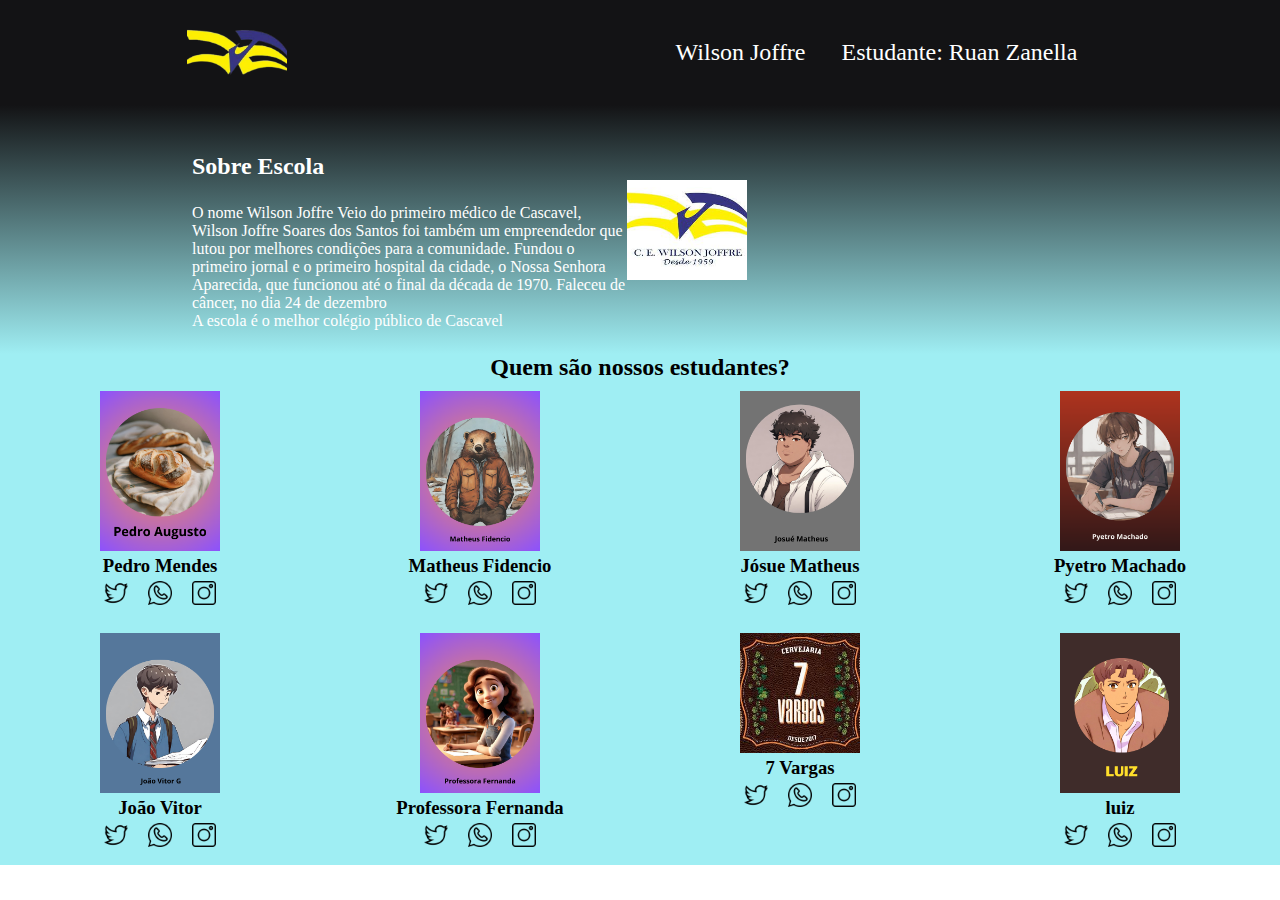
==== commit 0ed39d67: "dthgfnfgnfgngfngfn" ====
--- a/index.html
+++ b/index.html
@@ -94,6 +94,10 @@
         </div>
 
     </section>
+
+    <footer class="rodape">
+        <img src="" alt="" class="rodape-imagem">
+    </footer>
 </body>
 
 </html>--- a/style.css
+++ b/style.css
@@ -54,7 +54,6 @@
 .escola-titulo{
 
    padding: 24px 0;
-   background-color: #9FEEF3;
 
 }
 .estudante-img {
@@ -65,6 +64,11 @@
 
    width: 24px;
    padding: 4px 8px;
+}
+.estudante-titulo{
+
+   background-color: #9FEEF3;
+   text-align: center;
 }
 .estudante-div{
 
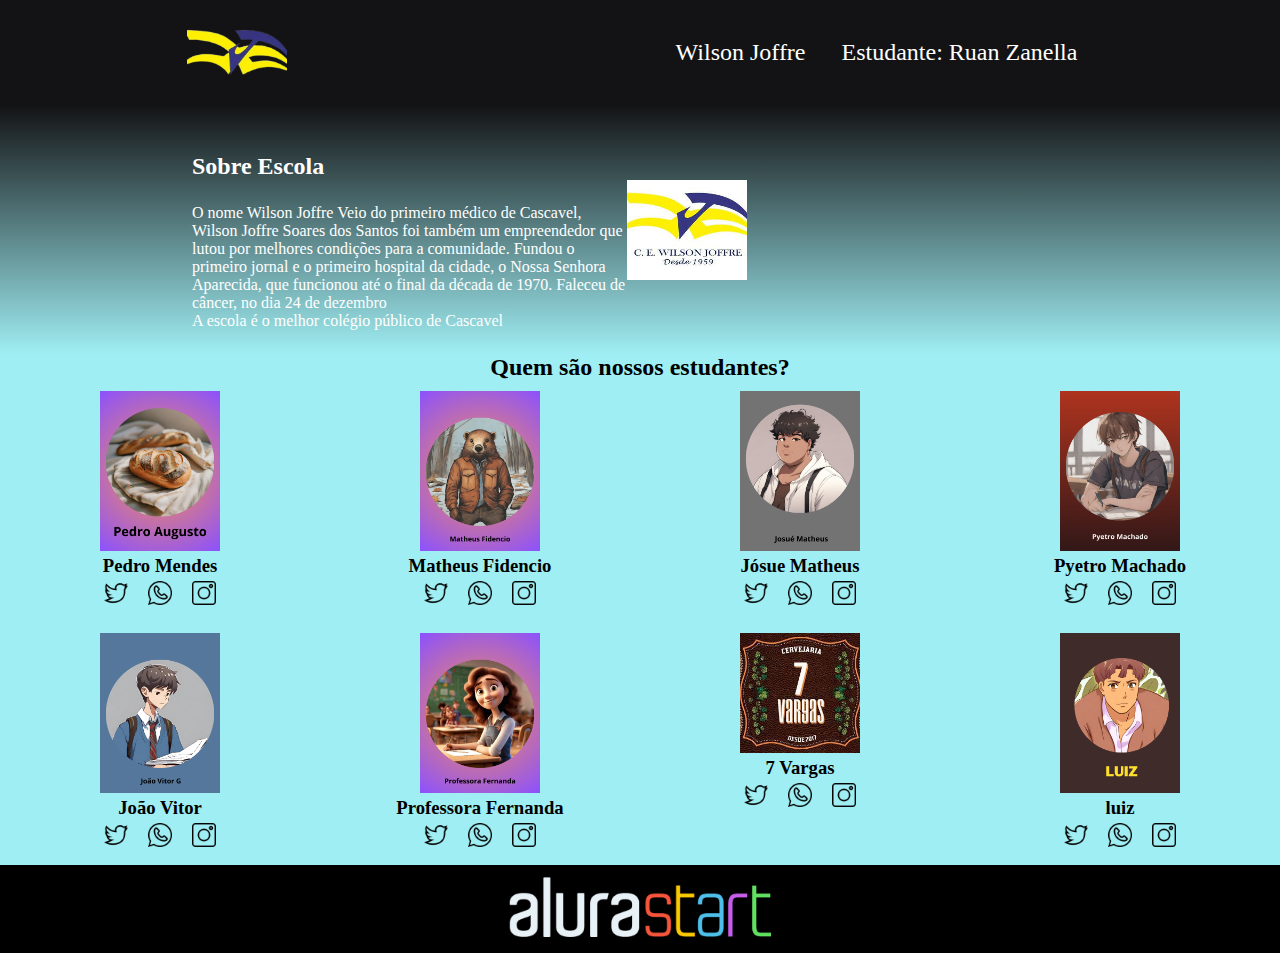
==== commit 496114f2: "tyhrhrf" ====
--- a/index.html
+++ b/index.html
@@ -96,7 +96,7 @@
     </section>
 
     <footer class="rodape">
-        <img src="" alt="" class="rodape-imagem">
+        <img src="image.png" alt="" class="rodape-imagem">
     </footer>
 </body>
 
--- a/style.css
+++ b/style.css
@@ -81,4 +81,16 @@
 
    display: grid;
    grid-template-columns: 25% 25% 25% 25% ;
-}+}
+.rodape{
+   background-color: black;
+   text-align: center;
+}
+
+.rodape-imagem {
+   height: 60px;
+   padding: 12px 0;
+
+
+}
+
